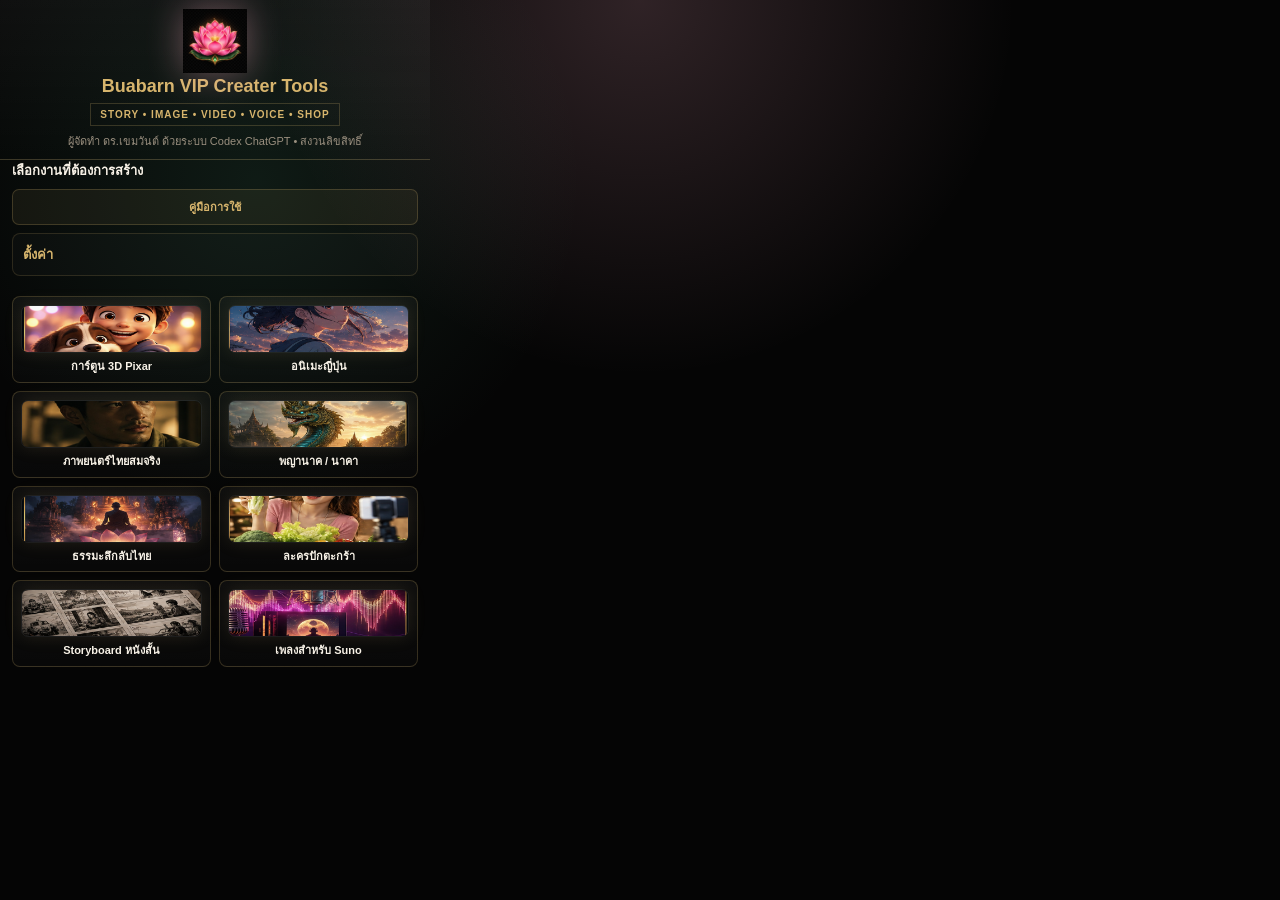
==== index.html @ 0d51dea2 "Add files via upload" ====
<!DOCTYPE html>
<html lang="th">
<head>
    <meta charset="UTF-8">
    <title>Buabarn VIP Creater Tools</title>
    <link rel="stylesheet" href="styles.css">
</head>
<body>
    <header class="brand-hero">
        <img class="brand-logo" src="buabarn-lotus-logo.png" alt="Buabarn lotus logo">
        <div class="brand-word">Buabarn VIP Creater Tools</div>
        <div class="brand-status">STORY • IMAGE • VIDEO • VOICE • SHOP</div>
        <div class="creator-credit">ผู้จัดทำ ดร.เขมวันต์ ด้วยระบบ Codex ChatGPT • สงวนลิขสิทธิ์</div>
    </header>

    <main>
        <section id="home-view">
            <div class="section-title">เลือกงานที่ต้องการสร้าง</div>
            <div class="home-action-row">
                <button id="manual-btn" class="manual-btn" type="button">คู่มือการใช้</button>
                <button id="install-guide-btn" class="manual-btn install utility-hidden" type="button">คู่มือติดตั้ง</button>
                <button id="local-video-btn" class="manual-btn accent utility-hidden" type="button">ทำวิดีโอในเครื่อง</button>
            </div>

            <details class="settings-panel">
                <summary>ตั้งค่า</summary>
                <p class="api-simple-note">ใส่ API เฉพาะเมื่ออยากกดสร้างภาพหรือวิดีโอจริง ถ้าไม่ใส่ ระบบยังสร้าง prompt และ output ให้ได้</p>
                <div class="api-source-board" aria-label="ลิงก์รับ API">
                    <div class="api-source-group">
                        <div class="api-source-title">ลิงก์ API ฟรี/ทดลอง สำหรับภาพนิ่ง</div>
                        <button type="button" class="api-link" data-url="https://huggingface.co/settings/tokens">Hugging Face</button>
                        <button type="button" class="api-link" data-url="https://fal.ai/dashboard/keys">fal.ai</button>
                        <button type="button" class="api-link" data-url="https://replicate.com/account/api-tokens">Replicate</button>
                    </div>
                    <div class="api-source-group">
                        <div class="api-source-title">ลิงก์ API ฟรี/ทดลอง สำหรับวิดีโอ</div>
                        <button type="button" class="api-link" data-url="https://fal.ai/dashboard/keys">fal.ai</button>
                        <button type="button" class="api-link" data-url="https://dev.runwayml.com">Runway</button>
                        <button type="button" class="api-link" data-url="https://replicate.com/account/api-tokens">Replicate</button>
                    </div>
                </div>

                <div class="setting-block hidden-setting">
                    <label class="toggle-row"><input type="checkbox" id="ai-enabled">ใช้ AI เขียนงาน</label>
                    <select id="ai-provider">
                        <option value="openrouter">OpenRouter</option>
                    </select>
                    <input type="password" id="ai-key" placeholder="วาง OpenRouter API Key ที่นี่">
                    <input type="text" id="ai-model" placeholder="ไม่ต้องใส่ก็ได้ ระบบใช้ google/gemini-2.5-flash-lite">
                    <input type="text" id="ai-endpoint" placeholder="ไม่ต้องใส่ ยกเว้นใช้ API ส่วนตัว">
                    <div class="button-row">
                        <button class="btn-save" id="btn-paste-ai" type="button">วาง API</button>
                        <button class="btn-save" id="btn-save-ai" type="button">บันทึก AI เขียนงาน</button>
                    </div>
                    <p id="ai-status" class="ai-status">ยังไม่เชื่อมต่อ AI เขียนงาน</p>
                </div>

                <div class="setting-block">
                    <label class="toggle-row"><input type="checkbox" id="image-enabled">API สำหรับภาพนิ่ง</label>
                    <input type="password" id="image-key" placeholder="วาง API ภาพ">
                    <input type="text" id="image-model" class="technical-field" placeholder="รุ่นภาพ ไม่ต้องใส่ก็ได้">
                    <div class="button-row technical-actions">
                        <button class="btn-save" id="btn-paste-image" type="button">วาง API</button>
                        <button class="btn-save" id="btn-save-image" type="button">บันทึก API ภาพ</button>
                    </div>
                    <p id="image-status" class="ai-status">ยังไม่ได้กรอก API สำหรับสร้างภาพ</p>
                </div>

                <div class="setting-block">
                    <label class="toggle-row"><input type="checkbox" id="video-enabled">API สำหรับวิดีโอ</label>
                    <input type="password" id="video-key" placeholder="วาง API วิดีโอ">
                    <input type="text" id="video-model" class="technical-field" placeholder="รุ่นวิดีโอ ไม่ต้องใส่ก็ได้">
                    <div class="button-row technical-actions">
                        <button class="btn-save" id="btn-paste-video" type="button">วาง API</button>
                        <button class="btn-save" id="btn-save-video" type="button">บันทึก API วิดีโอ</button>
                    </div>
                    <p id="video-status" class="ai-status">ยังไม่ได้กรอก API สำหรับสร้างวิดีโอ</p>
                </div>
            </details>

            <div id="mission-grid" class="mission-grid" aria-label="เลือกโหมดสร้างงาน"></div>
        </section>

        <section id="command-center" class="command-center" hidden>
            <div class="nav-bar">
                <button class="btn-back" id="btn-back" type="button">หน้าแรก</button>
                <span id="mission-title" class="mission-title"></span>
            </div>

            <div class="control-group">
                <label for="main-desc">ไอเดีย / เรื่อง / รายละเอียดงาน</label>
                <textarea id="main-desc" rows="6" placeholder="เช่น หญิงสาวชุดขาวคืนวันเพ็ญนั่งรอพญานาคสีดำตาแดง ริมแม่น้ำ แสงจันทร์ ลึกลับสมจริง"></textarea>
            </div>

            <section id="category-input-panel" class="dynamic-input-panel">
                <div id="category-input-title" class="panel-title">Input เฉพาะหมวด</div>
                <div id="category-fields" class="dynamic-field-grid"></div>
            </section>

            <div class="compact-grid">
                <div class="control-group">
                    <label for="tone-select">โทนงาน</label>
                    <select id="tone-select">
                        <option value="อบอุ่น พรีเมียม และเล่าเรื่องชัด">อบอุ่น พรีเมียม</option>
                        <option value="ไวรัล ดึงสายตาเร็ว และขายได้">ไวรัลขายได้</option>
                        <option value="ภาพยนตร์ ดราม่า ลึกซึ้ง">ภาพยนตร์ดราม่า</option>
                        <option value="ลึกลับ ศักดิ์สิทธิ์ และน่าติดตาม">ลึกลับศักดิ์สิทธิ์</option>
                    </select>
                </div>
            </div>

            <div class="control-group">
                <label for="character-select">ประเภทงาน / ตัวละคร</label>
                <select id="character-select">
                    <option value="ตัวละครใหม่ตามคำสั่งผู้ใช้">ตัวละครใหม่</option>
                    <option value="ป้าพริ้ง นักเล่าเรื่องขายของ อารมณ์ดี พูดจริงใจ">ป้าพริ้ง</option>
                    <option value="สายพานนักรีวิว พูดเร็ว มีจังหวะตลก ปิดการขายคม">สายพานนักรีวิว</option>
                    <option value="นางแบบพรีเมียม ภาพสวย สุภาพ มั่นใจ">นางแบบพรีเมียม</option>
                    <option value="นายแบบพรีเมียม สุขุม ทันสมัย เหมาะกับสินค้าไลฟ์สไตล์">นายแบบพรีเมียม</option>
                </select>
            </div>

            <div class="control-group">
                <label for="dna-input">ส่วนประกอบของภาพ / เครื่องแต่งกาย / แบรนด์</label>
                <input type="text" id="dna-input" placeholder="เช่น ชุดขาว ผมยาว นั่งริมแม่น้ำ สีหน้าเฝ้ารอ เกล็ดพญานาคสีดำตาแดง">
            </div>

            <div class="reference-panel">
                <div class="panel-title">ภาพต้นฉบับอ้างอิง 3 ภาพ</div>
                <div class="reference-grid">
                    <label class="file-tile">ภาพ 1<input type="file" id="ref-image-1" accept="image/*"></label>
                    <label class="file-tile">ภาพ 2<input type="file" id="ref-image-2" accept="image/*"></label>
                    <label class="file-tile">ภาพ 3<input type="file" id="ref-image-3" accept="image/*"></label>
                </div>
                <div id="reference-preview" class="reference-preview"></div>
            </div>

            <div class="compact-grid">
                <div class="control-group">
                    <label for="scene-count">จำนวนฉาก / จำนวน prompt</label>
                    <select id="scene-count">
                        <option value="3">3 ฉาก</option>
                        <option value="5">5 ฉาก</option>
                        <option value="7">7 ฉาก</option>
                        <option value="10">10 ฉาก</option>
                    </select>
                </div>
            </div>

            <div class="production-layout">
                <div class="production-box image-box">
                    <div class="panel-title">พร้อมท์ภาพ</div>
                    <label for="image-plan">แผนสร้างภาพ</label>
                    <select id="image-plan">
                        <option value="scene">สร้างภาพรายฉาก</option>
                        <option value="none">ไม่เลือกภาพ</option>
                    </select>
                </div>
                <div class="production-box video-box">
                    <div class="panel-title">กล่องวิดีโอ</div>
                    <label for="video-plan">แผนสร้างวิดีโอ</label>
                    <select id="video-plan">
                        <option value="none">ไม่เลือกวิดีโอ</option>
                        <option value="scene">สร้างวิดีโอรายฉาก</option>
                    </select>
                </div>
            </div>

            <div id="voice-panel" class="option-panel">
                <div class="panel-title">เสียงประกอบสำหรับวิดีโอเท่านั้น</div>
                <div class="compact-grid">
                    <div class="control-group">
                        <label for="voice-type">เสียงบรรยาย</label>
                        <select id="voice-type">
                            <option value="เสียงผู้หญิงอบอุ่น ชัดเจน เหมาะกับรีวิวสินค้า">ผู้หญิงอบอุ่น</option>
                            <option value="เสียงผู้ชายสุขุม น่าเชื่อถือ เหมาะกับสารคดี">ผู้ชายสารคดี</option>
                            <option value="เสียงผู้หญิงนุ่มนวล สไตล์วิดีโอพรีเมียม">ผู้หญิงนุ่มนวล</option>
                            <option value="เสียงผู้ชายนุ่มลึก สไตล์เล่าเรื่องลึกลับ">ผู้ชายลึกลับ</option>
                        </select>
                    </div>
                    <div class="control-group">
                        <label for="voice-target">การใช้เสียง</label>
                        <select id="voice-target">
                            <option value="voice over narration">Voice Over</option>
                            <option value="documentary narration">สารคดี</option>
                            <option value="character dialogue">เสียงพูดตัวละคร</option>
                            <option value="sales presenter voice">ขายสินค้า</option>
                        </select>
                    </div>
                </div>
                <div class="control-group">
                    <label for="audio-sample">เสียง/วิดีโอตัวอย่าง</label>
                    <input type="file" id="audio-sample" accept="audio/*,video/*">
                </div>
                <div id="audio-preview" class="audio-preview"></div>
            </div>

            <button id="sync-web-btn" class="secondary-btn utility-hidden" type="button">อ่านชื่อ/คำอธิบายจากแท็บเว็บ</button>
            <button class="btn-ignite" id="btn-ignite" type="button">ผลิตชิ้นงาน</button>
        </section>

        <section id="music-center" class="command-center" hidden>
            <div class="nav-bar">
                <button class="btn-back" id="btn-back-music" type="button">หน้าแรก</button>
                <span class="mission-title">เพลงสำหรับ Suno</span>
            </div>
            <div class="production-box music-box">
                <div class="panel-title">กล่องเพลง</div>
                <div class="control-group">
                    <label for="music-idea">ไอเดียเพลง</label>
                    <textarea id="music-idea" rows="5" placeholder="เช่น เพลงธรรมะลึกลับเกี่ยวกับพญานาคและดอกบัวบาน"></textarea>
                </div>
                <section class="dynamic-input-panel">
                    <div class="panel-title">Input เฉพาะเพลง</div>
                    <div id="music-extra-fields" class="dynamic-field-grid"></div>
                </section>
                <div class="compact-grid">
                <div class="control-group">
                    <label for="music-style">แนวเพลง</label>
                    <select id="music-style">
                        <option value="Thai pop cinematic, emotional, warm vocal">Thai Pop Cinematic</option>
                        <option value="ลูกทุ่งร่วมสมัย อบอุ่น จำง่าย เหมาะกับขายสินค้า">ลูกทุ่งร่วมสมัย</option>
                        <option value="lo-fi meditation, soft ambient, calm Buddhist storytelling">Lo-fi Meditation</option>
                        <option value="epic fantasy orchestral, Thai naga mystery mood">Epic Fantasy Naga</option>
                        <option value="upbeat commercial jingle, catchy hook, short chorus">เพลงโฆษณา / Jingle</option>
                    </select>
                </div>
                <div class="control-group">
                    <label for="singer-type">ใครร้อง</label>
                    <select id="singer-type">
                        <option value="Thai female warm vocal">นักร้องหญิงเสียงอบอุ่น</option>
                        <option value="Thai male deep documentary vocal">นักร้องชายเสียงลึก</option>
                        <option value="duet male and female vocal">ร้องคู่ชายหญิง</option>
                        <option value="soft choir backing vocal">ประสานเสียงนุ่ม</option>
                    </select>
                </div>
                </div>
            </div>
            <button class="btn-ignite" id="btn-generate-music" type="button">ผลิตเพลง</button>
        </section>

        <section id="output-vault" class="output-vault" aria-live="polite"></section>
    </main>

    <script src="storage-vault.js"></script>
    <script src="web-scraper.js"></script>
    <script src="ai-bridge.js"></script>
    <script src="production-specs.js"></script>
    <script src="production-input-specs.js"></script>
    <script src="engine-logic.js"></script>
    <script src="main-controller.js"></script>
</body>
</html>
---- styles.css ----
﻿:root {
    --bg: #050505;
    --panel: #0c0b0a;
    --panel-soft: #12100d;
    --gold: #d7b56d;
    --rose: #f2a9bd;
    --lotus: #f6d6e2;
    --leaf: #57b78a;
    --text: #f8f2e7;
    --muted: #9a8f7f;
    --line: rgba(215, 181, 109, 0.22);
    --glow: rgba(215, 181, 109, 0.34);
}

* {
    box-sizing: border-box;
}

body {
    width: 430px;
    min-height: 100vh;
    margin: 0;
    overflow-x: hidden;
    background:
        radial-gradient(circle at 50% 0%, rgba(242, 169, 189, 0.18), transparent 34%),
        radial-gradient(circle at 20% 20%, rgba(87, 183, 138, 0.12), transparent 26%),
        var(--bg);
    color: var(--text);
    font-family: "Segoe UI", Tahoma, sans-serif;
}

button,
input,
select,
textarea {
    font: inherit;
}

button {
    color: inherit;
}

::-webkit-scrollbar {
    width: 5px;
}

::-webkit-scrollbar-thumb {
    background: var(--gold);
}

.brand-hero {
    position: relative;
    padding: 9px 16px 9px;
    text-align: center;
    border-bottom: 1px solid var(--line);
    background: linear-gradient(180deg, rgba(255, 255, 255, 0.04), rgba(255, 255, 255, 0));
}

.brand-logo {
    display: block;
    width: 64px;
    height: 64px;
    margin: 0 auto 4px;
    object-fit: contain;
    filter: drop-shadow(0 0 18px rgba(242, 169, 189, 0.42));
}

.lotus-mark {
    position: relative;
    width: 92px;
    height: 78px;
    margin: 0 auto 12px;
    filter: drop-shadow(0 0 18px rgba(242, 169, 189, 0.45));
}

.petal,
.lotus-base {
    position: absolute;
    left: 50%;
    bottom: 8px;
    display: block;
    transform-origin: 50% 100%;
}

.petal {
    width: 34px;
    height: 48px;
    border: 1px solid rgba(255, 255, 255, 0.48);
    border-radius: 60% 60% 54% 54%;
    background: linear-gradient(160deg, #fff5f8 0%, var(--rose) 45%, #b84d7a 100%);
}

.petal-center {
    transform: translateX(-50%);
    z-index: 3;
}

.petal-left {
    transform: translateX(-74%) rotate(-36deg);
    z-index: 2;
}

.petal-right {
    transform: translateX(-26%) rotate(36deg);
    z-index: 2;
}

.lotus-base {
    width: 70px;
    height: 22px;
    transform: translateX(-50%);
    border-radius: 50% 50% 12px 12px;
    background: linear-gradient(90deg, #1f6c50, var(--leaf), #1f6c50);
    box-shadow: 0 0 22px rgba(87, 183, 138, 0.5);
}

.brand-word {
    color: var(--gold);
    font-size: 18px;
    font-weight: 800;
    letter-spacing: 0;
    line-height: 1;
}

.brand-meaning {
    max-width: 310px;
    margin: 10px auto 0;
    color: var(--muted);
    font-size: 11px;
    line-height: 1.6;
}

.brand-status {
    display: inline-flex;
    margin-top: 8px;
    padding: 5px 9px;
    border: 1px solid var(--line);
    color: var(--gold);
    font-size: 10px;
    font-weight: 700;
    letter-spacing: 1px;
}

.creator-credit {
    max-width: 360px;
    margin: 8px auto 0;
    color: var(--muted);
    font-size: 11px;
    line-height: 1.45;
}

.mission-grid {
    display: grid;
    grid-template-columns: 1fr 1fr;
    gap: 8px;
    padding: 10px 12px;
}

.mission-item {
    min-height: 74px;
    padding: 8px;
    border: 1px solid var(--line);
    border-radius: 8px;
    background: linear-gradient(180deg, rgba(255,255,255,0.04), rgba(255,255,255,0.015));
    cursor: pointer;
    transition: transform 0.22s ease, border-color 0.22s ease, box-shadow 0.22s ease;
}

.mission-item:hover {
    transform: translateY(-2px);
    border-color: var(--gold);
    box-shadow: 0 0 22px var(--glow);
}

.mission-thumb {
    display: block;
    width: 100%;
    height: 48px;
    margin: 0 auto 6px;
    border-radius: 7px;
    border: 1px solid rgba(255, 255, 255, 0.08);
    object-fit: cover;
    box-shadow: inset 0 0 24px rgba(255, 255, 255, 0.08), 0 0 18px rgba(215, 181, 109, 0.12);
}

.mission-item p {
    margin: 0;
    color: var(--text);
    font-size: 11px;
    font-weight: 700;
    line-height: 1.35;
}

.section-title {
    padding: 0 12px 8px;
    color: var(--text);
    font-size: 13px;
    font-weight: 800;
}

.home-action-row {
    display: grid;
    grid-template-columns: 1fr;
    gap: 7px;
    padding: 0 12px 8px;
}

.manual-btn {
    display: block;
    width: 100%;
    min-height: 36px;
    margin: 0;
    border: 1px solid var(--line);
    border-radius: 7px;
    background: rgba(215, 181, 109, 0.07);
    color: var(--gold);
    cursor: pointer;
    font-size: 11px;
    font-weight: 800;
}

.manual-btn.accent {
    border-color: rgba(87, 183, 138, 0.36);
    background: rgba(87, 183, 138, 0.09);
    color: #8ce2b7;
}

.manual-btn.install {
    border-color: rgba(242, 169, 189, 0.38);
    background: rgba(242, 169, 189, 0.08);
    color: var(--lotus);
}

.settings-panel {
    margin: 0 12px 10px;
    border: 1px solid rgba(215, 181, 109, 0.16);
    border-radius: 8px;
    background: rgba(255, 255, 255, 0.02);
}

.settings-panel summary {
    list-style: none;
    padding: 10px;
    color: var(--gold);
    cursor: pointer;
    font-size: 13px;
    font-weight: 800;
}

.settings-panel summary::-webkit-details-marker {
    display: none;
}

.setting-block {
    padding: 0 10px 10px;
}

.hidden-setting {
    display: none;
}

.api-simple-note {
    margin: 0 10px 10px;
    color: var(--muted);
    font-size: 11px;
    line-height: 1.55;
}

.api-source-board {
    display: grid;
    grid-template-columns: 1fr 1fr;
    gap: 8px;
    padding: 0 10px 12px;
}

.api-source-group {
    padding: 9px;
    border: 1px solid rgba(215, 181, 109, 0.16);
    border-radius: 8px;
    background: rgba(255, 255, 255, 0.025);
}

.api-source-title {
    margin-bottom: 7px;
    color: var(--lotus);
    font-size: 11px;
    font-weight: 900;
}

.command-center {
    padding: 10px 12px;
    animation: fadeIn 0.24s ease;
}

.command-center[hidden] {
    display: none;
}

.nav-bar {
    display: flex;
    align-items: center;
    justify-content: space-between;
    gap: 12px;
    margin-bottom: 16px;
    padding-bottom: 12px;
    border-bottom: 1px solid rgba(255,255,255,0.08);
}

.btn-back,
.btn-save,
#sync-web-btn {
    min-height: 34px;
    border: 1px solid var(--line);
    border-radius: 6px;
    background: #0a0908;
    color: var(--gold);
    cursor: pointer;
    font-size: 11px;
    font-weight: 700;
}

.btn-back {
    padding: 0 10px;
}

.mission-title {
    color: var(--gold);
    font-size: 13px;
    font-weight: 800;
    text-align: right;
}

.control-group,
.ai-panel,
.production-panel {
    margin-bottom: 10px;
}

label,
.panel-title {
    display: block;
    margin-bottom: 7px;
    color: var(--gold);
    font-size: 11px;
    font-weight: 800;
}

textarea,
input[type="text"],
input[type="password"],
select {
    width: 100%;
    min-height: 42px;
    margin-bottom: 10px;
    padding: 11px 12px;
    border: 1px solid rgba(255,255,255,0.1);
    border-radius: 7px;
    background: #080706;
    color: var(--text);
    font-size: 13px;
    outline: none;
}

textarea {
    resize: vertical;
    line-height: 1.55;
}

textarea:focus,
input:focus,
select:focus {
    border-color: var(--gold);
    box-shadow: 0 0 0 3px rgba(215, 181, 109, 0.12);
}

.input-row {
    display: grid;
    grid-template-columns: 1fr 92px;
    gap: 10px;
}

.compact-grid {
    display: grid;
    grid-template-columns: 1fr 1fr;
    gap: 8px;
}

.workflow-guide,
.panel-hint {
    margin: 0 0 10px;
    color: var(--muted);
    font-size: 11px;
    line-height: 1.55;
}

.workflow-guide {
    padding: 9px 10px;
    border: 1px solid rgba(215, 181, 109, 0.14);
    border-radius: 7px;
    background: rgba(215, 181, 109, 0.05);
    color: #d7c7a7;
}

.option-panel[hidden] {
    display: none;
}

.option-panel {
    margin-bottom: 10px;
    padding: 10px;
    border: 1px solid var(--line);
    border-radius: 8px;
    background: var(--panel);
}

.dynamic-input-panel {
    margin-bottom: 10px;
    padding: 10px;
    border: 1px solid rgba(87, 183, 138, 0.22);
    border-radius: 8px;
    background: rgba(87, 183, 138, 0.04);
}

.dynamic-field-grid {
    display: grid;
    grid-template-columns: 1fr 1fr;
    gap: 8px;
}

.dynamic-field-grid .control-group {
    margin-bottom: 0;
}

.dynamic-field-grid input,
.dynamic-field-grid textarea,
.dynamic-field-grid select {
    margin-bottom: 0;
}

.dynamic-field-grid .wide-field {
    grid-column: 1 / -1;
}

.production-layout {
    display: grid;
    grid-template-columns: 1fr 1fr;
    gap: 8px;
    margin-bottom: 10px;
}

.production-box {
    padding: 10px;
    border: 1px solid var(--line);
    border-radius: 8px;
    background: rgba(255, 255, 255, 0.025);
}

.image-box {
    border-left: 3px solid var(--leaf);
}

.video-box {
    border-left: 3px solid var(--gold);
}

.music-box {
    border-left: 3px solid var(--rose);
    margin-bottom: 12px;
}

.production-box select,
.production-box textarea {
    margin-bottom: 0;
}

.ai-panel,
.production-panel {
    padding: 10px;
    border: 1px solid var(--line);
    border-radius: 8px;
    background: var(--panel);
}

.button-row {
    display: grid;
    grid-template-columns: 1fr 1fr;
    gap: 8px;
}

.api-source-list {
    display: grid;
    grid-template-columns: 1fr 1fr;
    gap: 6px;
    margin-top: 8px;
}

.api-link,
.download-link {
    display: block;
    min-height: 30px;
    padding: 7px 9px;
    border: 1px solid rgba(215, 181, 109, 0.18);
    border-radius: 6px;
    background: rgba(255, 255, 255, 0.03);
    color: var(--gold);
    text-align: center;
    text-decoration: none;
    cursor: pointer;
    font-size: 11px;
    font-weight: 700;
}

.toggle-row {
    display: flex;
    align-items: center;
    gap: 8px;
    color: var(--text);
    font-size: 11px;
    font-weight: 600;
}

.toggle-row input {
    width: 16px;
    height: 16px;
    accent-color: var(--gold);
}

.settings-panel .toggle-row input,
.technical-field,
.technical-actions,
.utility-hidden {
    display: none !important;
}

.ai-status {
    margin: 2px 0 0;
    color: var(--muted);
    font-size: 11px;
    line-height: 1.45;
}

.ai-status.ready {
    color: #8ce2b7;
}

.btn-save {
    width: 100%;
    margin-bottom: 8px;
}

.btn-ignite {
    width: 100%;
    min-height: 48px;
    border: 1px solid var(--gold);
    border-radius: 8px;
    background: linear-gradient(135deg, #1b1205, #0a0805);
    color: var(--gold);
    cursor: pointer;
    font-size: 14px;
    font-weight: 900;
    letter-spacing: 1px;
    transition: box-shadow 0.22s ease, transform 0.22s ease;
}

.btn-ignite:hover {
    transform: translateY(-1px);
    box-shadow: 0 0 28px var(--glow);
}

.btn-ignite:disabled {
    cursor: wait;
    opacity: 0.7;
}

.output-vault {
    padding-bottom: 18px;
}

.archive-card {
    position: relative;
    margin: 12px;
    padding: 13px;
    border: 1px solid rgba(255,255,255,0.08);
    border-left: 3px solid var(--gold);
    border-radius: 8px;
    background: var(--panel-soft);
    animation: slideUp 0.28s ease;
}

.archive-card.final {
    border-left-color: #8ce2b7;
}

.archive-card.music {
    border-left-color: var(--rose);
}

.archive-card.error {
    border-left-color: #ff8a8a;
}

.copy-badge {
    position: absolute;
    top: 10px;
    right: 10px;
    border: 1px solid rgba(255,255,255,0.12);
    border-radius: 5px;
    background: transparent;
    color: var(--gold);
    padding: 4px 7px;
    cursor: pointer;
    font-size: 9px;
    font-weight: 800;
}

.result-kicker {
    margin: 0 78px 12px 0;
    color: var(--gold);
    font-size: 10px;
    font-weight: 800;
}

.result-content {
    color: var(--text);
    font-size: 13px;
    line-height: 1.6;
}

.result-content p {
    color: var(--muted);
}

.result-block {
    margin-top: 12px;
}

.result-block span {
    display: block;
    margin-bottom: 6px;
    color: var(--gold);
    font-size: 10px;
    font-weight: 800;
}

.editor-label {
    margin-top: 14px;
}

.editable-output {
    min-height: 220px;
    margin-bottom: 0;
    background: #050403;
    color: #fff6e8;
    border-color: rgba(215, 181, 109, 0.28);
    font-size: 13px;
    line-height: 1.65;
}

.sample-preview {
    display: grid;
    grid-template-columns: 1fr 1fr;
    gap: 8px;
    padding: 0 12px 12px;
}

.preview-card {
    min-height: 118px;
    padding: 10px;
    border: 1px solid rgba(215, 181, 109, 0.16);
    border-radius: 8px;
    background: rgba(255, 255, 255, 0.025);
}

.preview-title {
    margin-bottom: 7px;
    color: var(--gold);
    font-size: 11px;
    font-weight: 800;
}

.preview-card p {
    margin: 7px 0 0;
    color: var(--muted);
    font-size: 11px;
    line-height: 1.45;
}

.sample-product {
    width: 100%;
    height: 72px;
    border-radius: 7px;
    background:
        radial-gradient(circle at 30% 42%, #d9fff0 0 7%, transparent 8%),
        radial-gradient(circle at 48% 38%, #b8f59a 0 12%, transparent 13%),
        radial-gradient(circle at 66% 46%, #5fce72 0 14%, transparent 15%),
        linear-gradient(135deg, #123423, #0a130e 70%);
    box-shadow: inset 0 0 22px rgba(87, 183, 138, 0.24), 0 0 16px rgba(87, 183, 138, 0.18);
}

.image-preview {
    margin-top: 12px;
}

.image-preview p {
    color: var(--muted);
    font-size: 11px;
}

.image-preview img {
    display: block;
    width: 100%;
    max-height: 260px;
    object-fit: contain;
    border: 1px solid rgba(255, 255, 255, 0.08);
    border-radius: 8px;
    background: #050403;
}

.video-preview {
    margin-top: 12px;
}

.video-preview video,
.audio-preview video,
.audio-preview audio {
    display: block;
    width: 100%;
    max-height: 240px;
    border-radius: 8px;
    background: #050403;
}

.reference-panel {
    margin-bottom: 10px;
    padding: 10px;
    border: 1px solid var(--line);
    border-radius: 8px;
    background: var(--panel);
}

.reference-grid {
    display: grid;
    grid-template-columns: repeat(3, 1fr);
    gap: 7px;
}

.file-tile {
    display: grid;
    place-items: center;
    min-height: 40px;
    border: 1px dashed rgba(215, 181, 109, 0.28);
    border-radius: 7px;
    color: var(--muted);
    cursor: pointer;
    font-size: 11px;
}

.file-tile input {
    display: none;
}

.reference-preview {
    display: grid;
    grid-template-columns: repeat(3, 1fr);
    gap: 7px;
    margin-top: 8px;
}

.reference-item img {
    width: 100%;
    height: 48px;
    object-fit: cover;
    border-radius: 7px;
}

.reference-item span,
.audio-preview p {
    display: block;
    color: var(--muted);
    font-size: 10px;
    overflow: hidden;
    text-overflow: ellipsis;
    white-space: nowrap;
}

.media-actions {
    display: grid;
    grid-template-columns: repeat(3, 1fr);
    gap: 7px;
    margin-top: 10px;
}

.media-actions button {
    min-height: 34px;
    border: 1px solid rgba(215, 181, 109, 0.18);
    border-radius: 7px;
    background: rgba(255, 255, 255, 0.03);
    color: var(--gold);
    cursor: pointer;
    font-size: 11px;
    font-weight: 800;
}

.editable-output:focus {
    border-color: var(--gold);
    box-shadow: 0 0 0 3px rgba(215, 181, 109, 0.16), 0 0 22px rgba(215, 181, 109, 0.1);
}

pre {
    max-height: 420px;
    margin: 0;
    padding: 10px 12px;
    overflow: auto;
    white-space: pre-wrap;
    word-break: break-word;
    border: 1px solid rgba(255,255,255,0.08);
    border-radius: 7px;
    background: #070606;
    color: #f4ead8;
    font-family: Consolas, "Segoe UI", sans-serif;
    font-size: 11px;
    line-height: 1.55;
}

@keyframes fadeIn {
    from { opacity: 0; transform: translateY(8px); }
    to { opacity: 1; transform: translateY(0); }
}

@keyframes slideUp {
    from { opacity: 0; transform: translateY(16px); }
    to { opacity: 1; transform: translateY(0); }
}
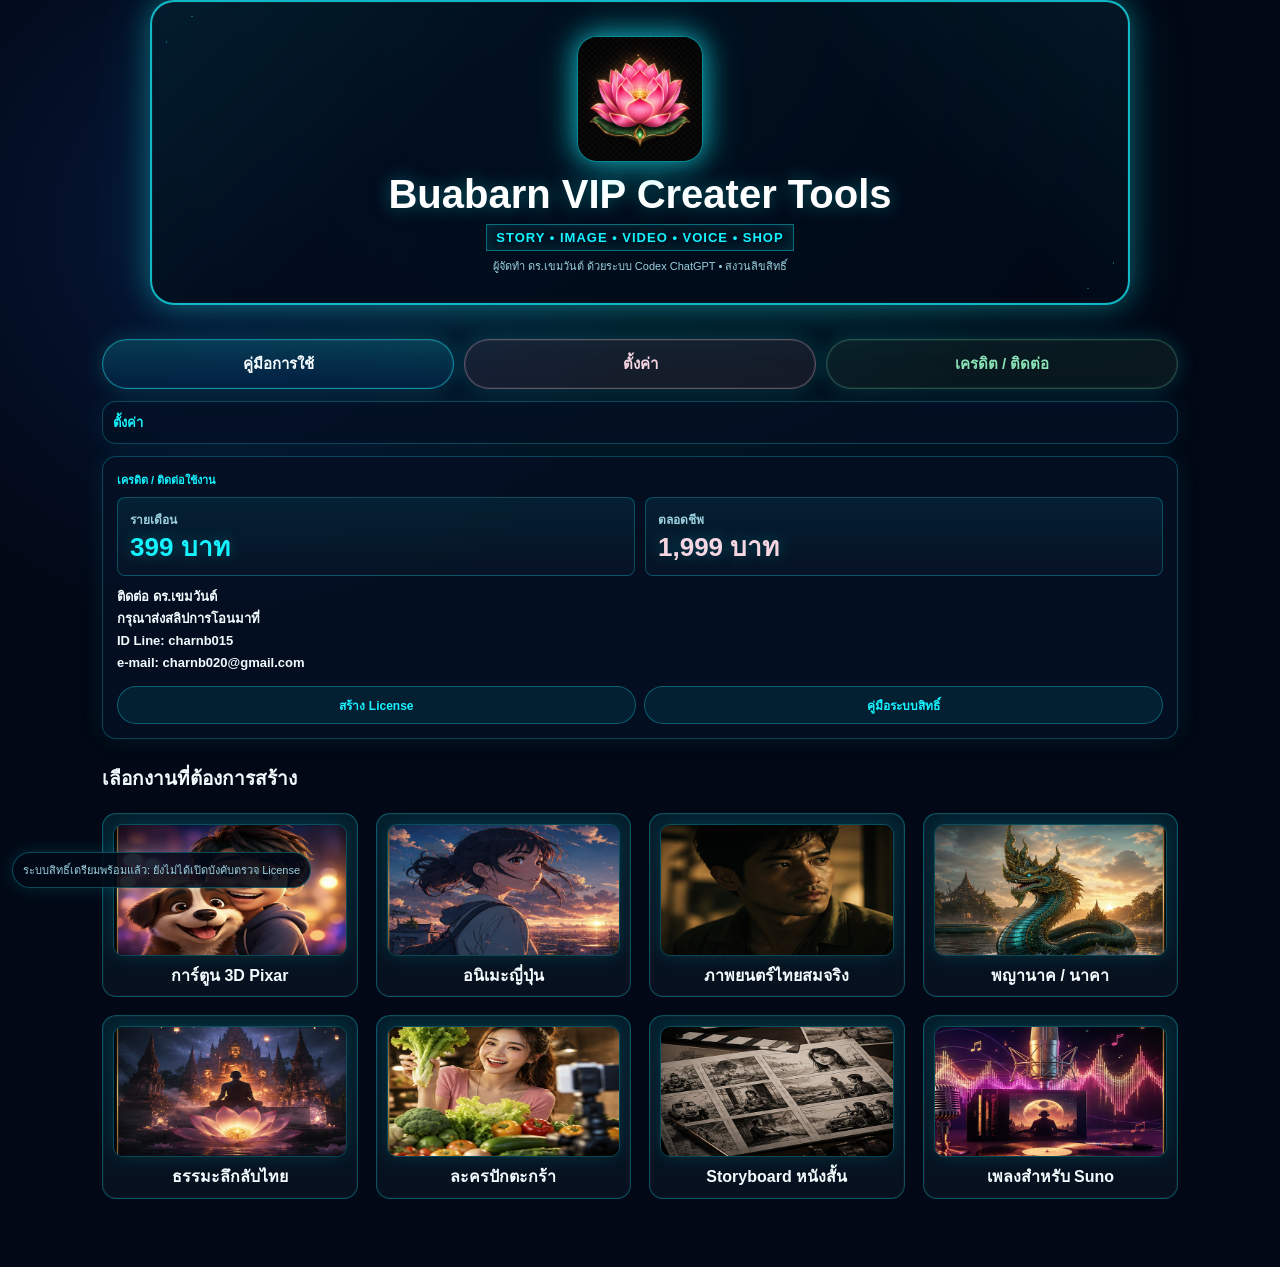
==== commit 0aa1512b: "Add files via upload" ====
--- a/index.html
+++ b/index.html
@@ -2,6 +2,7 @@
 <html lang="th">
 <head>
     <meta charset="UTF-8">
+    <meta name="viewport" content="width=device-width, initial-scale=1.0">
     <title>Buabarn VIP Creater Tools</title>
     <link rel="stylesheet" href="styles.css">
 </head>
@@ -15,17 +16,22 @@
 
     <main>
         <section id="home-view">
-            <div class="section-title">เลือกงานที่ต้องการสร้าง</div>
             <div class="home-action-row">
                 <button id="manual-btn" class="manual-btn" type="button">คู่มือการใช้</button>
-                <button id="install-guide-btn" class="manual-btn install utility-hidden" type="button">คู่มือติดตั้ง</button>
-                <button id="local-video-btn" class="manual-btn accent utility-hidden" type="button">ทำวิดีโอในเครื่อง</button>
-            </div>
-
-            <details class="settings-panel">
+                <a class="manual-btn install" href="#settings-panel">ตั้งค่า</a>
+                <a class="manual-btn accent" href="#credit-panel">เครดิต / ติดต่อ</a>
+            </div>
+
+            <details id="settings-panel" class="settings-panel">
                 <summary>ตั้งค่า</summary>
                 <p class="api-simple-note">ใส่ API เฉพาะเมื่ออยากกดสร้างภาพหรือวิดีโอจริง ถ้าไม่ใส่ ระบบยังสร้าง prompt และ output ให้ได้</p>
                 <div class="api-source-board" aria-label="ลิงก์รับ API">
+                    <div class="api-source-group">
+                        <div class="api-source-title">ลิงก์ API ฟรี/ทดลอง สำหรับ AI เขียนงาน</div>
+                        <button type="button" class="api-link" data-url="https://openrouter.ai/keys">OpenRouter</button>
+                        <button type="button" class="api-link" data-url="https://console.groq.com/keys">Groq</button>
+                        <button type="button" class="api-link" data-url="https://aistudio.google.com/app/apikey">Google AI Studio</button>
+                    </div>
                     <div class="api-source-group">
                         <div class="api-source-title">ลิงก์ API ฟรี/ทดลอง สำหรับภาพนิ่ง</div>
                         <button type="button" class="api-link" data-url="https://huggingface.co/settings/tokens">Hugging Face</button>
@@ -40,19 +46,21 @@
                     </div>
                 </div>
 
-                <div class="setting-block hidden-setting">
-                    <label class="toggle-row"><input type="checkbox" id="ai-enabled">ใช้ AI เขียนงาน</label>
+                <div class="setting-block">
+                    <label class="toggle-row"><input type="checkbox" id="ai-enabled">API สำหรับ AI เขียนงาน</label>
                     <select id="ai-provider">
                         <option value="openrouter">OpenRouter</option>
-                    </select>
-                    <input type="password" id="ai-key" placeholder="วาง OpenRouter API Key ที่นี่">
-                    <input type="text" id="ai-model" placeholder="ไม่ต้องใส่ก็ได้ ระบบใช้ google/gemini-2.5-flash-lite">
-                    <input type="text" id="ai-endpoint" placeholder="ไม่ต้องใส่ ยกเว้นใช้ API ส่วนตัว">
-                    <div class="button-row">
+                        <option value="groq">Groq</option>
+                        <option value="gemini">Google Gemini</option>
+                    </select>
+                    <input type="password" id="ai-key" placeholder="วาง API สำหรับ AI เขียนงาน">
+                    <input type="text" id="ai-model" class="technical-field" placeholder="รุ่น AI ไม่ต้องใส่ก็ได้ ระบบจะสลับรุ่นให้อัตโนมัติ">
+                    <input type="text" id="ai-endpoint" class="technical-field" placeholder="ไม่ต้องใส่ ยกเว้นใช้ API ส่วนตัว">
+                    <div class="button-row technical-actions">
                         <button class="btn-save" id="btn-paste-ai" type="button">วาง API</button>
                         <button class="btn-save" id="btn-save-ai" type="button">บันทึก AI เขียนงาน</button>
                     </div>
-                    <p id="ai-status" class="ai-status">ยังไม่เชื่อมต่อ AI เขียนงาน</p>
+                    <p id="ai-status" class="ai-status">ยังไม่ได้กรอก API สำหรับ AI เขียนงาน ระบบจะใช้ template สำรอง</p>
                 </div>
 
                 <div class="setting-block">
@@ -78,6 +86,26 @@
                 </div>
             </details>
 
+            <section id="credit-panel" class="credit-panel">
+                <div class="panel-title">เครดิต / ติดต่อใช้งาน</div>
+                <div class="credit-grid">
+                    <div class="price-card">
+                        <span>รายเดือน</span>
+                        <strong>399 บาท</strong>
+                    </div>
+                    <div class="price-card lifetime">
+                        <span>ตลอดชีพ</span>
+                        <strong>1,999 บาท</strong>
+                    </div>
+                </div>
+                <p>ติดต่อ ดร.เขมวันต์<br>กรุณาส่งสลิปการโอนมาที่<br>ID Line: charnb015<br>e-mail: charnb020@gmail.com</p>
+                <div class="credit-actions">
+                    <a href="license-admin.html" target="_blank" rel="noopener">สร้าง License</a>
+                    <a href="LICENSE_SYSTEM_SETUP.txt" target="_blank" rel="noopener">คู่มือระบบสิทธิ์</a>
+                </div>
+            </section>
+
+            <div class="section-title">เลือกงานที่ต้องการสร้าง</div>
             <div id="mission-grid" class="mission-grid" aria-label="เลือกโหมดสร้างงาน"></div>
         </section>
 
@@ -248,6 +276,8 @@
     <script src="production-specs.js"></script>
     <script src="production-input-specs.js"></script>
     <script src="engine-logic.js"></script>
+    <script src="license-config.js"></script>
+    <script src="license-gate.js"></script>
     <script src="main-controller.js"></script>
 </body>
 </html>
--- a/styles.css
+++ b/styles.css
@@ -17,7 +17,7 @@
 }
 
 body {
-    width: 430px;
+    width: 100%;
     min-height: 100vh;
     margin: 0;
     overflow-x: hidden;
@@ -29,6 +29,11 @@
     font-family: "Segoe UI", Tahoma, sans-serif;
 }
 
+main {
+    width: min(100%, 1120px);
+    margin: 0 auto;
+}
+
 button,
 input,
 select,
@@ -50,7 +55,7 @@
 
 .brand-hero {
     position: relative;
-    padding: 9px 16px 9px;
+    padding: 18px 16px 16px;
     text-align: center;
     border-bottom: 1px solid var(--line);
     background: linear-gradient(180deg, rgba(255, 255, 255, 0.04), rgba(255, 255, 255, 0));
@@ -58,9 +63,9 @@
 
 .brand-logo {
     display: block;
-    width: 64px;
-    height: 64px;
-    margin: 0 auto 4px;
+    width: clamp(72px, 12vw, 126px);
+    height: clamp(72px, 12vw, 126px);
+    margin: 0 auto 8px;
     object-fit: contain;
     filter: drop-shadow(0 0 18px rgba(242, 169, 189, 0.42));
 }
@@ -116,10 +121,10 @@
 
 .brand-word {
     color: var(--gold);
-    font-size: 18px;
+    font-size: clamp(22px, 5vw, 38px);
     font-weight: 800;
     letter-spacing: 0;
-    line-height: 1;
+    line-height: 1.1;
 }
 
 .brand-meaning {
@@ -136,13 +141,13 @@
     padding: 5px 9px;
     border: 1px solid var(--line);
     color: var(--gold);
-    font-size: 10px;
+    font-size: clamp(10px, 2.4vw, 13px);
     font-weight: 700;
     letter-spacing: 1px;
 }
 
 .creator-credit {
-    max-width: 360px;
+    max-width: 720px;
     margin: 8px auto 0;
     color: var(--muted);
     font-size: 11px;
@@ -151,14 +156,14 @@
 
 .mission-grid {
     display: grid;
-    grid-template-columns: 1fr 1fr;
-    gap: 8px;
-    padding: 10px 12px;
+    grid-template-columns: repeat(auto-fit, minmax(148px, 1fr));
+    gap: clamp(10px, 2.2vw, 18px);
+    padding: 12px clamp(12px, 3vw, 24px) 28px;
 }
 
 .mission-item {
-    min-height: 74px;
-    padding: 8px;
+    min-height: 142px;
+    padding: 10px;
     border: 1px solid var(--line);
     border-radius: 8px;
     background: linear-gradient(180deg, rgba(255,255,255,0.04), rgba(255,255,255,0.015));
@@ -175,8 +180,9 @@
 .mission-thumb {
     display: block;
     width: 100%;
-    height: 48px;
-    margin: 0 auto 6px;
+    aspect-ratio: 16 / 9;
+    height: auto;
+    margin: 0 auto 9px;
     border-radius: 7px;
     border: 1px solid rgba(255, 255, 255, 0.08);
     object-fit: cover;
@@ -186,36 +192,36 @@
 .mission-item p {
     margin: 0;
     color: var(--text);
-    font-size: 11px;
+    font-size: clamp(13px, 3.4vw, 16px);
     font-weight: 700;
     line-height: 1.35;
 }
 
 .section-title {
-    padding: 0 12px 8px;
+    padding: 12px clamp(12px, 3vw, 24px) 8px;
     color: var(--text);
-    font-size: 13px;
+    font-size: clamp(15px, 3.8vw, 19px);
     font-weight: 800;
 }
 
 .home-action-row {
     display: grid;
-    grid-template-columns: 1fr;
-    gap: 7px;
-    padding: 0 12px 8px;
+    grid-template-columns: repeat(3, minmax(0, 1fr));
+    gap: 10px;
+    padding: 12px clamp(12px, 3vw, 24px);
 }
 
 .manual-btn {
     display: block;
     width: 100%;
-    min-height: 36px;
+    min-height: 46px;
     margin: 0;
     border: 1px solid var(--line);
     border-radius: 7px;
     background: rgba(215, 181, 109, 0.07);
     color: var(--gold);
     cursor: pointer;
-    font-size: 11px;
+    font-size: clamp(13px, 3vw, 15px);
     font-weight: 800;
 }
 
@@ -232,7 +238,7 @@
 }
 
 .settings-panel {
-    margin: 0 12px 10px;
+    margin: 0 clamp(12px, 3vw, 24px) 12px;
     border: 1px solid rgba(215, 181, 109, 0.16);
     border-radius: 8px;
     background: rgba(255, 255, 255, 0.02);
@@ -251,6 +257,56 @@
     display: none;
 }
 
+.credit-panel {
+    margin: 0 clamp(12px, 3vw, 24px) 12px;
+    padding: 14px;
+    border: 1px solid rgba(215, 181, 109, 0.18);
+    border-radius: 10px;
+    background: linear-gradient(135deg, rgba(215, 181, 109, 0.07), rgba(242, 169, 189, 0.045));
+}
+
+.credit-grid {
+    display: grid;
+    grid-template-columns: repeat(2, minmax(0, 1fr));
+    gap: 10px;
+    margin: 8px 0 10px;
+}
+
+.price-card {
+    min-height: 72px;
+    padding: 12px;
+    border: 1px solid rgba(215, 181, 109, 0.18);
+    border-radius: 8px;
+    background: rgba(255, 255, 255, 0.035);
+}
+
+.price-card span {
+    display: block;
+    color: var(--muted);
+    font-size: 12px;
+    font-weight: 700;
+}
+
+.price-card strong {
+    display: block;
+    margin-top: 4px;
+    color: var(--gold);
+    font-size: clamp(18px, 5vw, 26px);
+    line-height: 1.15;
+}
+
+.price-card.lifetime strong {
+    color: var(--lotus);
+}
+
+.credit-panel p {
+    margin: 0;
+    color: var(--text);
+    font-size: 13px;
+    font-weight: 700;
+    line-height: 1.7;
+}
+
 .setting-block {
     padding: 0 10px 10px;
 }
@@ -268,7 +324,7 @@
 
 .api-source-board {
     display: grid;
-    grid-template-columns: 1fr 1fr;
+    grid-template-columns: repeat(auto-fit, minmax(190px, 1fr));
     gap: 8px;
     padding: 0 10px 12px;
 }
@@ -288,7 +344,7 @@
 }
 
 .command-center {
-    padding: 10px 12px;
+    padding: 12px clamp(12px, 3vw, 24px) 28px;
     animation: fadeIn 0.24s ease;
 }
 
@@ -381,7 +437,7 @@
 
 .compact-grid {
     display: grid;
-    grid-template-columns: 1fr 1fr;
+    grid-template-columns: repeat(auto-fit, minmax(180px, 1fr));
     gap: 8px;
 }
 
@@ -423,7 +479,7 @@
 
 .dynamic-field-grid {
     display: grid;
-    grid-template-columns: 1fr 1fr;
+    grid-template-columns: repeat(auto-fit, minmax(180px, 1fr));
     gap: 8px;
 }
 
@@ -443,7 +499,7 @@
 
 .production-layout {
     display: grid;
-    grid-template-columns: 1fr 1fr;
+    grid-template-columns: repeat(auto-fit, minmax(190px, 1fr));
     gap: 8px;
     margin-bottom: 10px;
 }
@@ -578,7 +634,7 @@
 
 .archive-card {
     position: relative;
-    margin: 12px;
+    margin: 12px clamp(12px, 3vw, 24px);
     padding: 13px;
     border: 1px solid rgba(255,255,255,0.08);
     border-left: 3px solid var(--gold);
@@ -822,6 +878,193 @@
     line-height: 1.55;
 }
 
+@media (min-width: 760px) {
+    .mission-grid {
+        grid-template-columns: repeat(4, minmax(0, 1fr));
+    }
+
+    .mission-item {
+        min-height: 176px;
+    }
+}
+
+@media (max-width: 520px) {
+    .home-action-row {
+        grid-template-columns: 1fr;
+    }
+
+    .mission-grid {
+        grid-template-columns: repeat(2, minmax(0, 1fr));
+        gap: 10px;
+    }
+
+    .mission-item {
+        min-height: 128px;
+    }
+
+    .credit-grid,
+    .api-source-board,
+    .production-layout,
+    .compact-grid,
+    .dynamic-field-grid {
+        grid-template-columns: 1fr;
+    }
+}
+
+.license-mini-notice {
+    position: fixed;
+    left: 12px;
+    bottom: 12px;
+    z-index: 1000;
+    max-width: min(360px, calc(100vw - 24px));
+    padding: 8px 10px;
+    border: 1px solid rgba(22, 243, 255, 0.28);
+    border-radius: 999px;
+    background: rgba(2, 10, 25, 0.88);
+    color: var(--muted);
+    font-size: 11px;
+    box-shadow: 0 0 18px rgba(22, 243, 255, 0.14);
+}
+
+.license-mini-notice.active {
+    color: var(--cyan);
+}
+
+.license-locked main,
+.license-locked header {
+    filter: blur(6px);
+    pointer-events: none;
+    user-select: none;
+}
+
+.license-overlay {
+    position: fixed;
+    inset: 0;
+    z-index: 9999;
+    display: grid;
+    place-items: center;
+    padding: 16px;
+    background: rgba(1, 6, 16, 0.72);
+    backdrop-filter: blur(8px);
+}
+
+.license-card {
+    width: min(100%, 520px);
+    padding: 24px;
+    border: 2px solid rgba(22, 243, 255, 0.72);
+    border-radius: 24px;
+    background:
+        linear-gradient(135deg, rgba(22, 243, 255, 0.11), transparent 34%),
+        rgba(2, 10, 25, 0.96);
+    box-shadow: 0 0 34px rgba(22, 243, 255, 0.34), 0 0 90px rgba(22, 243, 255, 0.12);
+    text-align: center;
+}
+
+.license-icon {
+    width: 76px;
+    height: 76px;
+    margin: 0 auto 14px;
+    display: grid;
+    place-items: center;
+    border: 1px solid rgba(22, 243, 255, 0.58);
+    border-radius: 20px;
+    background: linear-gradient(135deg, rgba(37, 247, 204, 0.34), rgba(22, 87, 255, 0.28));
+    color: #ffffff;
+    font-weight: 900;
+    box-shadow: 0 0 26px rgba(22, 243, 255, 0.4);
+}
+
+.license-card h1 {
+    margin: 0 0 8px;
+    color: #ffffff;
+    font-size: clamp(24px, 6vw, 34px);
+}
+
+.license-card p {
+    color: var(--muted);
+}
+
+.license-card input {
+    margin: 12px 0;
+    text-align: center;
+}
+
+.license-card button {
+    width: 100%;
+    min-height: 52px;
+    border: 1px solid rgba(22, 243, 255, 0.76);
+    border-radius: 999px;
+    background: linear-gradient(180deg, rgba(22, 243, 255, 0.24), rgba(0, 55, 120, 0.55));
+    color: #ffffff;
+    cursor: pointer;
+    font-weight: 900;
+    box-shadow: 0 0 28px rgba(22, 243, 255, 0.28);
+}
+
+.license-message {
+    min-height: 22px;
+    margin: 10px 0;
+    color: var(--lotus);
+    font-size: 13px;
+}
+
+.license-pricing {
+    display: grid;
+    grid-template-columns: 1fr 1fr;
+    gap: 10px;
+    margin: 12px 0;
+}
+
+.license-pricing div {
+    padding: 10px;
+    border: 1px solid rgba(22, 243, 255, 0.2);
+    border-radius: 12px;
+    background: rgba(255, 255, 255, 0.035);
+}
+
+.license-pricing span {
+    display: block;
+    color: var(--muted);
+    font-size: 12px;
+}
+
+.license-pricing strong {
+    display: block;
+    color: var(--cyan);
+    font-size: 20px;
+}
+
+.license-contact {
+    margin-bottom: 0;
+    line-height: 1.7;
+}
+
+.credit-actions {
+    display: grid;
+    grid-template-columns: repeat(2, minmax(0, 1fr));
+    gap: 8px;
+    margin-top: 12px;
+}
+
+.credit-actions a {
+    display: grid;
+    min-height: 38px;
+    place-items: center;
+    border: 1px solid rgba(22, 243, 255, 0.3);
+    border-radius: 999px;
+    background: rgba(22, 243, 255, 0.08);
+    color: var(--cyan);
+    text-decoration: none;
+    font-size: 12px;
+    font-weight: 800;
+}
+
+@media (max-width: 520px) {
+    .credit-actions {
+        grid-template-columns: 1fr;
+    }
+}
+
 @keyframes fadeIn {
     from { opacity: 0; transform: translateY(8px); }
     to { opacity: 1; transform: translateY(0); }
@@ -831,4 +1074,247 @@
     from { opacity: 0; transform: translateY(16px); }
     to { opacity: 1; transform: translateY(0); }
 }
+
+/* Neon security-dashboard theme for public web UI */
+:root {
+    --bg: #020815;
+    --panel: #061225;
+    --panel-soft: #08182f;
+    --gold: #eef8ff;
+    --rose: #16f3ff;
+    --lotus: #f6d6e2;
+    --leaf: #25f7cc;
+    --text: #f4fbff;
+    --muted: #9bd0df;
+    --line: rgba(22, 243, 255, 0.28);
+    --glow: rgba(22, 243, 255, 0.42);
+    --cyan: #16f3ff;
+}
+
+body {
+    width: 100%;
+    background:
+        linear-gradient(135deg, rgba(22, 243, 255, 0.07) 0 1px, transparent 1px 78px),
+        linear-gradient(45deg, rgba(22, 243, 255, 0.04) 0 1px, transparent 1px 110px),
+        radial-gradient(circle at 50% 0%, rgba(22, 243, 255, 0.17), transparent 35%),
+        radial-gradient(circle at 18% 18%, rgba(29, 93, 220, 0.18), transparent 28%),
+        var(--bg);
+}
+
+main {
+    width: min(100%, 1120px);
+    padding: clamp(10px, 2.4vw, 22px);
+}
+
+.brand-hero {
+    max-width: 980px;
+    margin: 0 auto 12px;
+    padding: clamp(18px, 4vw, 34px) 16px clamp(16px, 4vw, 28px);
+    border: 2px solid rgba(22, 243, 255, 0.74);
+    border-radius: 24px;
+    background:
+        linear-gradient(135deg, rgba(22, 243, 255, 0.08), transparent 32%),
+        linear-gradient(225deg, rgba(22, 243, 255, 0.06), transparent 28%),
+        rgba(2, 10, 25, 0.82);
+    box-shadow:
+        0 0 0 1px rgba(255, 255, 255, 0.04) inset,
+        0 0 28px rgba(22, 243, 255, 0.34),
+        0 0 70px rgba(22, 243, 255, 0.12);
+    overflow: hidden;
+}
+
+.brand-hero::before {
+    content: "";
+    position: absolute;
+    inset: 14px;
+    pointer-events: none;
+    opacity: 0.34;
+    background:
+        linear-gradient(90deg, transparent 0 14%, var(--cyan) 14% 15%, transparent 15% 100%) left top / 180px 1px no-repeat,
+        linear-gradient(180deg, transparent 0 14%, var(--cyan) 14% 15%, transparent 15% 100%) left top / 1px 180px no-repeat,
+        linear-gradient(270deg, transparent 0 14%, var(--cyan) 14% 15%, transparent 15% 100%) right bottom / 180px 1px no-repeat,
+        linear-gradient(0deg, transparent 0 14%, var(--cyan) 14% 15%, transparent 15% 100%) right bottom / 1px 180px no-repeat;
+}
+
+.brand-logo {
+    width: clamp(76px, 12vw, 126px);
+    height: clamp(76px, 12vw, 126px);
+    margin: 0 auto 10px;
+    border-radius: 20px;
+    background: rgba(22, 243, 255, 0.07);
+    border: 1px solid rgba(22, 243, 255, 0.36);
+    box-shadow: 0 0 24px rgba(22, 243, 255, 0.48);
+    filter: drop-shadow(0 0 18px rgba(22, 243, 255, 0.42));
+}
+
+.brand-word {
+    font-size: clamp(24px, 5vw, 40px);
+    color: #ffffff;
+    text-shadow: 0 0 18px rgba(22, 243, 255, 0.34);
+}
+
+.brand-status {
+    color: var(--cyan);
+    border-color: rgba(22, 243, 255, 0.42);
+    box-shadow: 0 0 18px rgba(22, 243, 255, 0.16) inset;
+}
+
+.home-action-row {
+    grid-template-columns: repeat(3, minmax(0, 1fr));
+    gap: 10px;
+    padding: 0 0 12px;
+}
+
+.manual-btn {
+    min-height: 50px;
+    border-radius: 999px;
+    background: linear-gradient(180deg, rgba(22, 243, 255, 0.18), rgba(0, 57, 108, 0.36));
+    color: var(--text);
+    border-color: rgba(22, 243, 255, 0.48);
+    box-shadow:
+        0 0 0 1px rgba(255,255,255,0.06) inset,
+        0 0 22px rgba(22, 243, 255, 0.18);
+    display: grid;
+    place-items: center;
+    text-decoration: none;
+}
+
+.settings-panel,
+.credit-panel,
+.dynamic-input-panel,
+.reference-panel,
+.option-panel,
+.production-box,
+.archive-card {
+    border-radius: 14px;
+    border-color: rgba(22, 243, 255, 0.24);
+    background: rgba(4, 18, 38, 0.76);
+    box-shadow: 0 0 26px rgba(22, 243, 255, 0.08);
+}
+
+.settings-panel,
+.credit-panel {
+    margin-left: 0;
+    margin-right: 0;
+}
+
+.settings-panel summary,
+.panel-title,
+label {
+    color: var(--cyan);
+}
+
+.api-source-board {
+    grid-template-columns: repeat(auto-fit, minmax(190px, 1fr));
+}
+
+.credit-grid {
+    grid-template-columns: repeat(2, minmax(0, 1fr));
+}
+
+.price-card {
+    border-color: rgba(22, 243, 255, 0.26);
+    background: linear-gradient(180deg, rgba(22, 243, 255, 0.08), rgba(255,255,255,0.02));
+}
+
+.price-card strong {
+    color: var(--cyan);
+    text-shadow: 0 0 16px rgba(22, 243, 255, 0.28);
+}
+
+.mission-grid {
+    grid-template-columns: repeat(auto-fit, minmax(148px, 1fr));
+    gap: clamp(10px, 2.2vw, 18px);
+    padding: 12px 0 28px;
+}
+
+.mission-item {
+    min-height: 142px;
+    padding: 10px;
+    border-radius: 14px;
+    border-color: rgba(22, 243, 255, 0.28);
+    background:
+        linear-gradient(180deg, rgba(22, 243, 255, 0.08), rgba(255,255,255,0.018)),
+        rgba(3, 13, 28, 0.88);
+    box-shadow: 0 0 0 1px rgba(255,255,255,0.035) inset;
+}
+
+.mission-item:hover {
+    border-color: var(--cyan);
+    box-shadow: 0 0 22px var(--glow), 0 0 46px rgba(22, 243, 255, 0.12);
+}
+
+.mission-thumb {
+    height: auto;
+    aspect-ratio: 16 / 9;
+    border-radius: 10px;
+    border-color: rgba(22, 243, 255, 0.24);
+    object-fit: cover;
+    object-position: center;
+    box-shadow: inset 0 0 24px rgba(255, 255, 255, 0.08), 0 0 18px rgba(22, 243, 255, 0.12);
+}
+
+.mission-item p {
+    font-size: clamp(13px, 3.4vw, 16px);
+}
+
+.section-title {
+    padding-left: 0;
+    padding-right: 0;
+}
+
+textarea,
+input[type="text"],
+input[type="password"],
+select {
+    border-color: rgba(22, 243, 255, 0.16);
+    background: rgba(1, 8, 20, 0.86);
+}
+
+.btn-ignite {
+    min-height: 58px;
+    border-radius: 999px;
+    border-color: rgba(22, 243, 255, 0.78);
+    background: linear-gradient(180deg, rgba(22, 243, 255, 0.24), rgba(0, 55, 120, 0.55));
+    color: #ffffff;
+    box-shadow: 0 0 28px rgba(22, 243, 255, 0.28), 0 10px 30px rgba(0,0,0,0.25);
+}
+
+@media (min-width: 760px) {
+    .mission-grid {
+        grid-template-columns: repeat(4, minmax(0, 1fr));
+    }
+
+    .mission-item {
+        min-height: 176px;
+    }
+}
+
+@media (max-width: 520px) {
+    main {
+        padding: 10px;
+    }
+
+    .brand-hero {
+        border-radius: 20px;
+    }
+
+    .home-action-row,
+    .credit-grid,
+    .api-source-board,
+    .production-layout,
+    .compact-grid,
+    .dynamic-field-grid {
+        grid-template-columns: 1fr;
+    }
+
+    .mission-grid {
+        grid-template-columns: repeat(2, minmax(0, 1fr));
+        gap: 10px;
+    }
+
+    .mission-item {
+        min-height: 128px;
+    }
+}
 
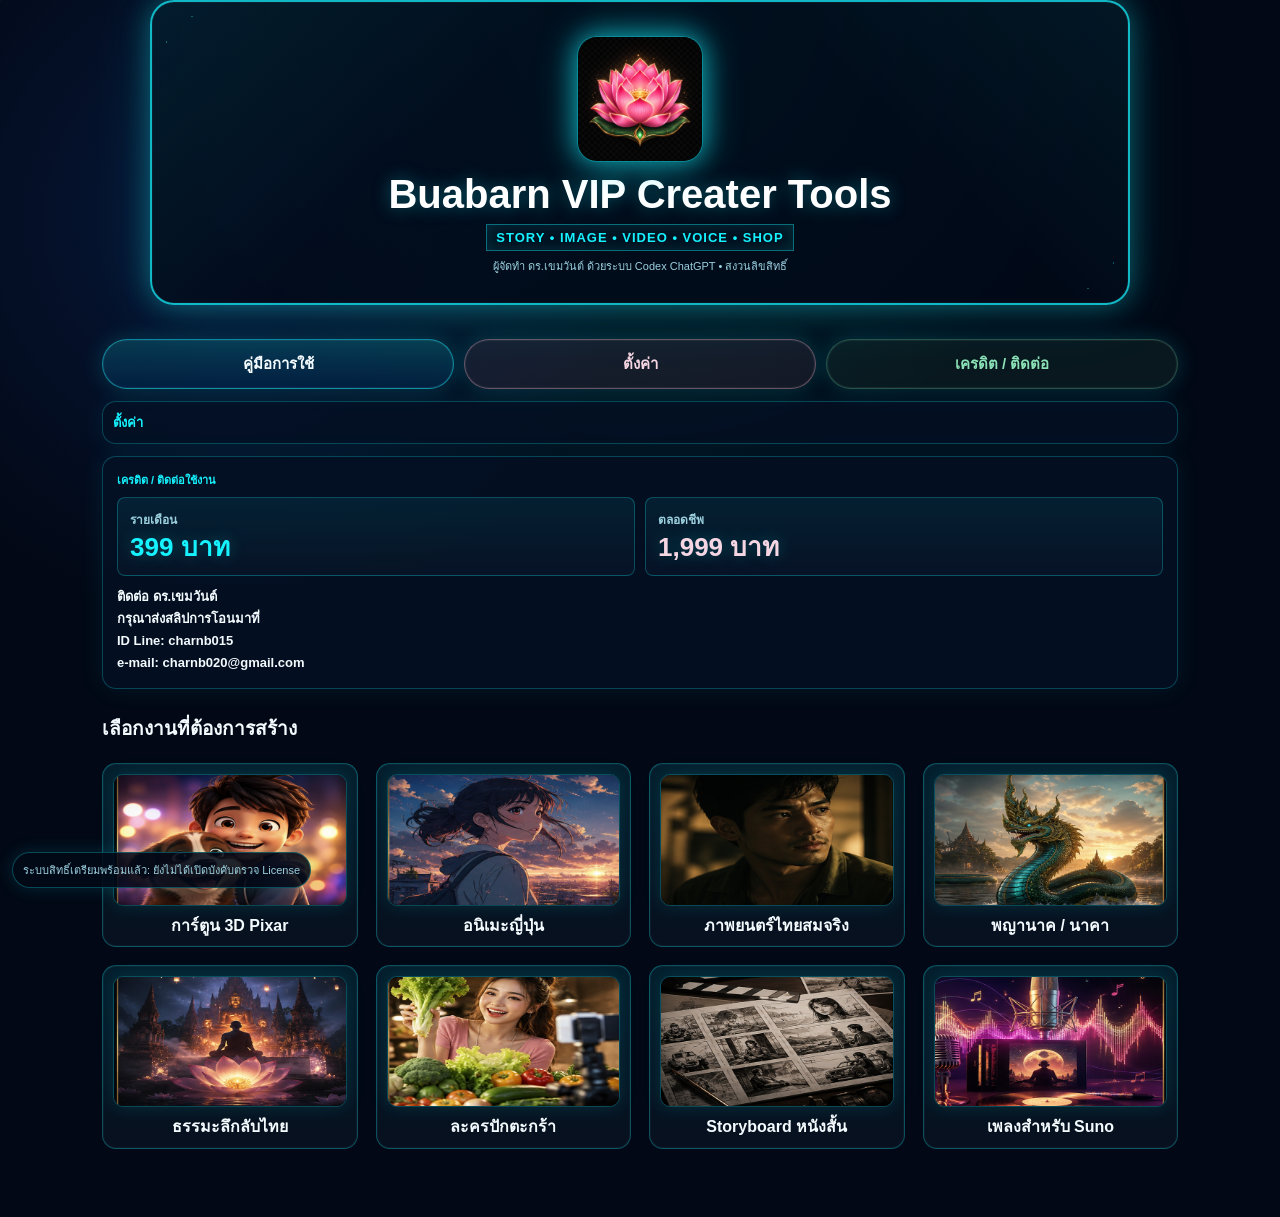
==== commit 31315879: "Remove credit actions from index.html Removed credit actions section with links to license creation " ====
--- a/index.html
+++ b/index.html
@@ -99,10 +99,6 @@
                     </div>
                 </div>
                 <p>ติดต่อ ดร.เขมวันต์<br>กรุณาส่งสลิปการโอนมาที่<br>ID Line: charnb015<br>e-mail: charnb020@gmail.com</p>
-                <div class="credit-actions">
-                    <a href="license-admin.html" target="_blank" rel="noopener">สร้าง License</a>
-                    <a href="LICENSE_SYSTEM_SETUP.txt" target="_blank" rel="noopener">คู่มือระบบสิทธิ์</a>
-                </div>
             </section>
 
             <div class="section-title">เลือกงานที่ต้องการสร้าง</div>
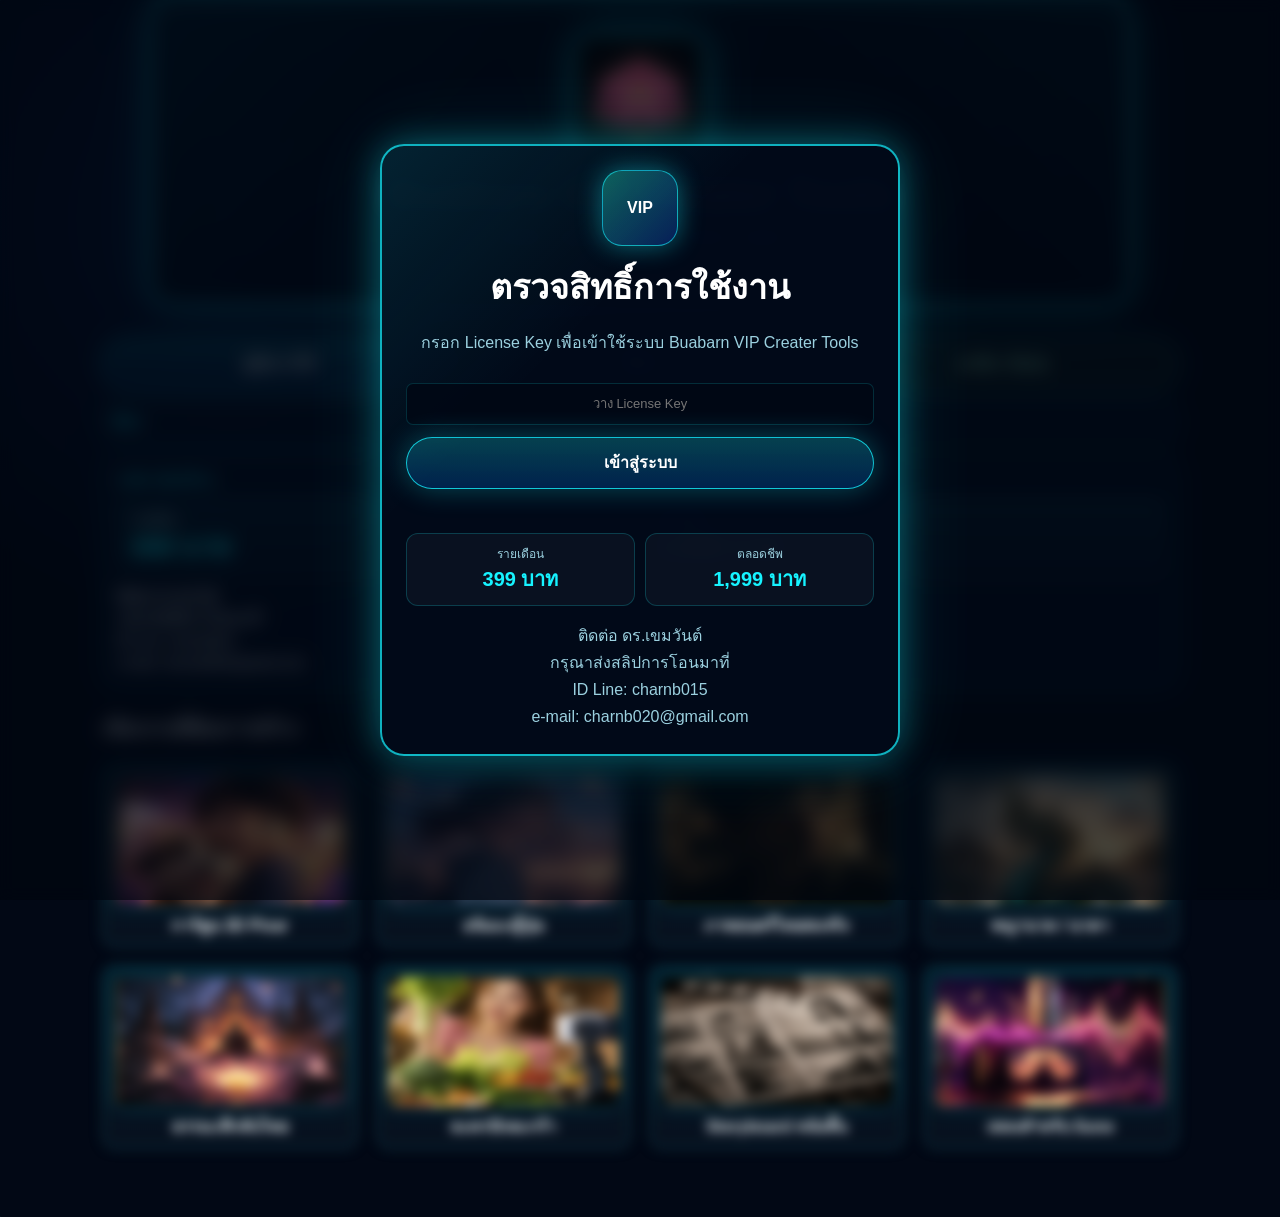
==== commit 39badf42: "Add asset cache busting for latest deploy" ====
--- a/index.html
+++ b/index.html
@@ -4,7 +4,7 @@
     <meta charset="UTF-8">
     <meta name="viewport" content="width=device-width, initial-scale=1.0">
     <title>Buabarn VIP Creater Tools</title>
-    <link rel="stylesheet" href="styles.css">
+    <link rel="stylesheet" href="styles.css?v=20260615">
 </head>
 <body>
     <header class="brand-hero">
@@ -266,14 +266,14 @@
         <section id="output-vault" class="output-vault" aria-live="polite"></section>
     </main>
 
-    <script src="storage-vault.js"></script>
-    <script src="web-scraper.js"></script>
-    <script src="ai-bridge.js"></script>
-    <script src="production-specs.js"></script>
-    <script src="production-input-specs.js"></script>
-    <script src="engine-logic.js"></script>
-    <script src="license-config.js"></script>
-    <script src="license-gate.js"></script>
-    <script src="main-controller.js"></script>
+    <script src="storage-vault.js?v=20260615"></script>
+    <script src="web-scraper.js?v=20260615"></script>
+    <script src="ai-bridge.js?v=20260615"></script>
+    <script src="production-specs.js?v=20260615"></script>
+    <script src="production-input-specs.js?v=20260615"></script>
+    <script src="engine-logic.js?v=20260615"></script>
+    <script src="license-config.js?v=20260615"></script>
+    <script src="license-gate.js?v=20260615"></script>
+    <script src="main-controller.js?v=20260615"></script>
 </body>
 </html>
--- a/styles.css
+++ b/styles.css
@@ -1,1320 +1,1320 @@
-﻿:root {
-    --bg: #050505;
-    --panel: #0c0b0a;
-    --panel-soft: #12100d;
-    --gold: #d7b56d;
-    --rose: #f2a9bd;
-    --lotus: #f6d6e2;
-    --leaf: #57b78a;
-    --text: #f8f2e7;
-    --muted: #9a8f7f;
-    --line: rgba(215, 181, 109, 0.22);
-    --glow: rgba(215, 181, 109, 0.34);
-}
-
-* {
-    box-sizing: border-box;
-}
-
-body {
-    width: 100%;
-    min-height: 100vh;
-    margin: 0;
-    overflow-x: hidden;
-    background:
-        radial-gradient(circle at 50% 0%, rgba(242, 169, 189, 0.18), transparent 34%),
-        radial-gradient(circle at 20% 20%, rgba(87, 183, 138, 0.12), transparent 26%),
-        var(--bg);
-    color: var(--text);
-    font-family: "Segoe UI", Tahoma, sans-serif;
-}
-
-main {
-    width: min(100%, 1120px);
-    margin: 0 auto;
-}
-
-button,
-input,
-select,
-textarea {
-    font: inherit;
-}
-
-button {
-    color: inherit;
-}
-
-::-webkit-scrollbar {
-    width: 5px;
-}
-
-::-webkit-scrollbar-thumb {
-    background: var(--gold);
-}
-
-.brand-hero {
-    position: relative;
-    padding: 18px 16px 16px;
-    text-align: center;
-    border-bottom: 1px solid var(--line);
-    background: linear-gradient(180deg, rgba(255, 255, 255, 0.04), rgba(255, 255, 255, 0));
-}
-
-.brand-logo {
-    display: block;
-    width: clamp(72px, 12vw, 126px);
-    height: clamp(72px, 12vw, 126px);
-    margin: 0 auto 8px;
-    object-fit: contain;
-    filter: drop-shadow(0 0 18px rgba(242, 169, 189, 0.42));
-}
-
-.lotus-mark {
-    position: relative;
-    width: 92px;
-    height: 78px;
-    margin: 0 auto 12px;
-    filter: drop-shadow(0 0 18px rgba(242, 169, 189, 0.45));
-}
-
-.petal,
-.lotus-base {
-    position: absolute;
-    left: 50%;
-    bottom: 8px;
-    display: block;
-    transform-origin: 50% 100%;
-}
-
-.petal {
-    width: 34px;
-    height: 48px;
-    border: 1px solid rgba(255, 255, 255, 0.48);
-    border-radius: 60% 60% 54% 54%;
-    background: linear-gradient(160deg, #fff5f8 0%, var(--rose) 45%, #b84d7a 100%);
-}
-
-.petal-center {
-    transform: translateX(-50%);
-    z-index: 3;
-}
-
-.petal-left {
-    transform: translateX(-74%) rotate(-36deg);
-    z-index: 2;
-}
-
-.petal-right {
-    transform: translateX(-26%) rotate(36deg);
-    z-index: 2;
-}
-
-.lotus-base {
-    width: 70px;
-    height: 22px;
-    transform: translateX(-50%);
-    border-radius: 50% 50% 12px 12px;
-    background: linear-gradient(90deg, #1f6c50, var(--leaf), #1f6c50);
-    box-shadow: 0 0 22px rgba(87, 183, 138, 0.5);
-}
-
-.brand-word {
-    color: var(--gold);
-    font-size: clamp(22px, 5vw, 38px);
-    font-weight: 800;
-    letter-spacing: 0;
-    line-height: 1.1;
-}
-
-.brand-meaning {
-    max-width: 310px;
-    margin: 10px auto 0;
-    color: var(--muted);
-    font-size: 11px;
-    line-height: 1.6;
-}
-
-.brand-status {
-    display: inline-flex;
-    margin-top: 8px;
-    padding: 5px 9px;
-    border: 1px solid var(--line);
-    color: var(--gold);
-    font-size: clamp(10px, 2.4vw, 13px);
-    font-weight: 700;
-    letter-spacing: 1px;
-}
-
-.creator-credit {
-    max-width: 720px;
-    margin: 8px auto 0;
-    color: var(--muted);
-    font-size: 11px;
-    line-height: 1.45;
-}
-
-.mission-grid {
-    display: grid;
-    grid-template-columns: repeat(auto-fit, minmax(148px, 1fr));
-    gap: clamp(10px, 2.2vw, 18px);
-    padding: 12px clamp(12px, 3vw, 24px) 28px;
-}
-
-.mission-item {
-    min-height: 142px;
-    padding: 10px;
-    border: 1px solid var(--line);
-    border-radius: 8px;
-    background: linear-gradient(180deg, rgba(255,255,255,0.04), rgba(255,255,255,0.015));
-    cursor: pointer;
-    transition: transform 0.22s ease, border-color 0.22s ease, box-shadow 0.22s ease;
-}
-
-.mission-item:hover {
-    transform: translateY(-2px);
-    border-color: var(--gold);
-    box-shadow: 0 0 22px var(--glow);
-}
-
-.mission-thumb {
-    display: block;
-    width: 100%;
-    aspect-ratio: 16 / 9;
-    height: auto;
-    margin: 0 auto 9px;
-    border-radius: 7px;
-    border: 1px solid rgba(255, 255, 255, 0.08);
-    object-fit: cover;
-    box-shadow: inset 0 0 24px rgba(255, 255, 255, 0.08), 0 0 18px rgba(215, 181, 109, 0.12);
-}
-
-.mission-item p {
-    margin: 0;
-    color: var(--text);
-    font-size: clamp(13px, 3.4vw, 16px);
-    font-weight: 700;
-    line-height: 1.35;
-}
-
-.section-title {
-    padding: 12px clamp(12px, 3vw, 24px) 8px;
-    color: var(--text);
-    font-size: clamp(15px, 3.8vw, 19px);
-    font-weight: 800;
-}
-
-.home-action-row {
-    display: grid;
-    grid-template-columns: repeat(3, minmax(0, 1fr));
-    gap: 10px;
-    padding: 12px clamp(12px, 3vw, 24px);
-}
-
-.manual-btn {
-    display: block;
-    width: 100%;
-    min-height: 46px;
-    margin: 0;
-    border: 1px solid var(--line);
-    border-radius: 7px;
-    background: rgba(215, 181, 109, 0.07);
-    color: var(--gold);
-    cursor: pointer;
-    font-size: clamp(13px, 3vw, 15px);
-    font-weight: 800;
-}
-
-.manual-btn.accent {
-    border-color: rgba(87, 183, 138, 0.36);
-    background: rgba(87, 183, 138, 0.09);
-    color: #8ce2b7;
-}
-
-.manual-btn.install {
-    border-color: rgba(242, 169, 189, 0.38);
-    background: rgba(242, 169, 189, 0.08);
-    color: var(--lotus);
-}
-
-.settings-panel {
-    margin: 0 clamp(12px, 3vw, 24px) 12px;
-    border: 1px solid rgba(215, 181, 109, 0.16);
-    border-radius: 8px;
-    background: rgba(255, 255, 255, 0.02);
-}
-
-.settings-panel summary {
-    list-style: none;
-    padding: 10px;
-    color: var(--gold);
-    cursor: pointer;
-    font-size: 13px;
-    font-weight: 800;
-}
-
-.settings-panel summary::-webkit-details-marker {
-    display: none;
-}
-
-.credit-panel {
-    margin: 0 clamp(12px, 3vw, 24px) 12px;
-    padding: 14px;
-    border: 1px solid rgba(215, 181, 109, 0.18);
-    border-radius: 10px;
-    background: linear-gradient(135deg, rgba(215, 181, 109, 0.07), rgba(242, 169, 189, 0.045));
-}
-
-.credit-grid {
-    display: grid;
-    grid-template-columns: repeat(2, minmax(0, 1fr));
-    gap: 10px;
-    margin: 8px 0 10px;
-}
-
-.price-card {
-    min-height: 72px;
-    padding: 12px;
-    border: 1px solid rgba(215, 181, 109, 0.18);
-    border-radius: 8px;
-    background: rgba(255, 255, 255, 0.035);
-}
-
-.price-card span {
-    display: block;
-    color: var(--muted);
-    font-size: 12px;
-    font-weight: 700;
-}
-
-.price-card strong {
-    display: block;
-    margin-top: 4px;
-    color: var(--gold);
-    font-size: clamp(18px, 5vw, 26px);
-    line-height: 1.15;
-}
-
-.price-card.lifetime strong {
-    color: var(--lotus);
-}
-
-.credit-panel p {
-    margin: 0;
-    color: var(--text);
-    font-size: 13px;
-    font-weight: 700;
-    line-height: 1.7;
-}
-
-.setting-block {
-    padding: 0 10px 10px;
-}
-
-.hidden-setting {
-    display: none;
-}
-
-.api-simple-note {
-    margin: 0 10px 10px;
-    color: var(--muted);
-    font-size: 11px;
-    line-height: 1.55;
-}
-
-.api-source-board {
-    display: grid;
-    grid-template-columns: repeat(auto-fit, minmax(190px, 1fr));
-    gap: 8px;
-    padding: 0 10px 12px;
-}
-
-.api-source-group {
-    padding: 9px;
-    border: 1px solid rgba(215, 181, 109, 0.16);
-    border-radius: 8px;
-    background: rgba(255, 255, 255, 0.025);
-}
-
-.api-source-title {
-    margin-bottom: 7px;
-    color: var(--lotus);
-    font-size: 11px;
-    font-weight: 900;
-}
-
-.command-center {
-    padding: 12px clamp(12px, 3vw, 24px) 28px;
-    animation: fadeIn 0.24s ease;
-}
-
-.command-center[hidden] {
-    display: none;
-}
-
-.nav-bar {
-    display: flex;
-    align-items: center;
-    justify-content: space-between;
-    gap: 12px;
-    margin-bottom: 16px;
-    padding-bottom: 12px;
-    border-bottom: 1px solid rgba(255,255,255,0.08);
-}
-
-.btn-back,
-.btn-save,
-#sync-web-btn {
-    min-height: 34px;
-    border: 1px solid var(--line);
-    border-radius: 6px;
-    background: #0a0908;
-    color: var(--gold);
-    cursor: pointer;
-    font-size: 11px;
-    font-weight: 700;
-}
-
-.btn-back {
-    padding: 0 10px;
-}
-
-.mission-title {
-    color: var(--gold);
-    font-size: 13px;
-    font-weight: 800;
-    text-align: right;
-}
-
-.control-group,
-.ai-panel,
-.production-panel {
-    margin-bottom: 10px;
-}
-
-label,
-.panel-title {
-    display: block;
-    margin-bottom: 7px;
-    color: var(--gold);
-    font-size: 11px;
-    font-weight: 800;
-}
-
-textarea,
-input[type="text"],
-input[type="password"],
-select {
-    width: 100%;
-    min-height: 42px;
-    margin-bottom: 10px;
-    padding: 11px 12px;
-    border: 1px solid rgba(255,255,255,0.1);
-    border-radius: 7px;
-    background: #080706;
-    color: var(--text);
-    font-size: 13px;
-    outline: none;
-}
-
-textarea {
-    resize: vertical;
-    line-height: 1.55;
-}
-
-textarea:focus,
-input:focus,
-select:focus {
-    border-color: var(--gold);
-    box-shadow: 0 0 0 3px rgba(215, 181, 109, 0.12);
-}
-
-.input-row {
-    display: grid;
-    grid-template-columns: 1fr 92px;
-    gap: 10px;
-}
-
-.compact-grid {
-    display: grid;
-    grid-template-columns: repeat(auto-fit, minmax(180px, 1fr));
-    gap: 8px;
-}
-
-.workflow-guide,
-.panel-hint {
-    margin: 0 0 10px;
-    color: var(--muted);
-    font-size: 11px;
-    line-height: 1.55;
-}
-
-.workflow-guide {
-    padding: 9px 10px;
-    border: 1px solid rgba(215, 181, 109, 0.14);
-    border-radius: 7px;
-    background: rgba(215, 181, 109, 0.05);
-    color: #d7c7a7;
-}
-
-.option-panel[hidden] {
-    display: none;
-}
-
-.option-panel {
-    margin-bottom: 10px;
-    padding: 10px;
-    border: 1px solid var(--line);
-    border-radius: 8px;
-    background: var(--panel);
-}
-
-.dynamic-input-panel {
-    margin-bottom: 10px;
-    padding: 10px;
-    border: 1px solid rgba(87, 183, 138, 0.22);
-    border-radius: 8px;
-    background: rgba(87, 183, 138, 0.04);
-}
-
-.dynamic-field-grid {
-    display: grid;
-    grid-template-columns: repeat(auto-fit, minmax(180px, 1fr));
-    gap: 8px;
-}
-
-.dynamic-field-grid .control-group {
-    margin-bottom: 0;
-}
-
-.dynamic-field-grid input,
-.dynamic-field-grid textarea,
-.dynamic-field-grid select {
-    margin-bottom: 0;
-}
-
-.dynamic-field-grid .wide-field {
-    grid-column: 1 / -1;
-}
-
-.production-layout {
-    display: grid;
-    grid-template-columns: repeat(auto-fit, minmax(190px, 1fr));
-    gap: 8px;
-    margin-bottom: 10px;
-}
-
-.production-box {
-    padding: 10px;
-    border: 1px solid var(--line);
-    border-radius: 8px;
-    background: rgba(255, 255, 255, 0.025);
-}
-
-.image-box {
-    border-left: 3px solid var(--leaf);
-}
-
-.video-box {
-    border-left: 3px solid var(--gold);
-}
-
-.music-box {
-    border-left: 3px solid var(--rose);
-    margin-bottom: 12px;
-}
-
-.production-box select,
-.production-box textarea {
-    margin-bottom: 0;
-}
-
-.ai-panel,
-.production-panel {
-    padding: 10px;
-    border: 1px solid var(--line);
-    border-radius: 8px;
-    background: var(--panel);
-}
-
-.button-row {
-    display: grid;
-    grid-template-columns: 1fr 1fr;
-    gap: 8px;
-}
-
-.api-source-list {
-    display: grid;
-    grid-template-columns: 1fr 1fr;
-    gap: 6px;
-    margin-top: 8px;
-}
-
-.api-link,
-.download-link {
-    display: block;
-    min-height: 30px;
-    padding: 7px 9px;
-    border: 1px solid rgba(215, 181, 109, 0.18);
-    border-radius: 6px;
-    background: rgba(255, 255, 255, 0.03);
-    color: var(--gold);
-    text-align: center;
-    text-decoration: none;
-    cursor: pointer;
-    font-size: 11px;
-    font-weight: 700;
-}
-
-.toggle-row {
-    display: flex;
-    align-items: center;
-    gap: 8px;
-    color: var(--text);
-    font-size: 11px;
-    font-weight: 600;
-}
-
-.toggle-row input {
-    width: 16px;
-    height: 16px;
-    accent-color: var(--gold);
-}
-
-.settings-panel .toggle-row input,
-.technical-field,
-.technical-actions,
-.utility-hidden {
-    display: none !important;
-}
-
-.ai-status {
-    margin: 2px 0 0;
-    color: var(--muted);
-    font-size: 11px;
-    line-height: 1.45;
-}
-
-.ai-status.ready {
-    color: #8ce2b7;
-}
-
-.btn-save {
-    width: 100%;
-    margin-bottom: 8px;
-}
-
-.btn-ignite {
-    width: 100%;
-    min-height: 48px;
-    border: 1px solid var(--gold);
-    border-radius: 8px;
-    background: linear-gradient(135deg, #1b1205, #0a0805);
-    color: var(--gold);
-    cursor: pointer;
-    font-size: 14px;
-    font-weight: 900;
-    letter-spacing: 1px;
-    transition: box-shadow 0.22s ease, transform 0.22s ease;
-}
-
-.btn-ignite:hover {
-    transform: translateY(-1px);
-    box-shadow: 0 0 28px var(--glow);
-}
-
-.btn-ignite:disabled {
-    cursor: wait;
-    opacity: 0.7;
-}
-
-.output-vault {
-    padding-bottom: 18px;
-}
-
-.archive-card {
-    position: relative;
-    margin: 12px clamp(12px, 3vw, 24px);
-    padding: 13px;
-    border: 1px solid rgba(255,255,255,0.08);
-    border-left: 3px solid var(--gold);
-    border-radius: 8px;
-    background: var(--panel-soft);
-    animation: slideUp 0.28s ease;
-}
-
-.archive-card.final {
-    border-left-color: #8ce2b7;
-}
-
-.archive-card.music {
-    border-left-color: var(--rose);
-}
-
-.archive-card.error {
-    border-left-color: #ff8a8a;
-}
-
-.copy-badge {
-    position: absolute;
-    top: 10px;
-    right: 10px;
-    border: 1px solid rgba(255,255,255,0.12);
-    border-radius: 5px;
-    background: transparent;
-    color: var(--gold);
-    padding: 4px 7px;
-    cursor: pointer;
-    font-size: 9px;
-    font-weight: 800;
-}
-
-.result-kicker {
-    margin: 0 78px 12px 0;
-    color: var(--gold);
-    font-size: 10px;
-    font-weight: 800;
-}
-
-.result-content {
-    color: var(--text);
-    font-size: 13px;
-    line-height: 1.6;
-}
-
-.result-content p {
-    color: var(--muted);
-}
-
-.result-block {
-    margin-top: 12px;
-}
-
-.result-block span {
-    display: block;
-    margin-bottom: 6px;
-    color: var(--gold);
-    font-size: 10px;
-    font-weight: 800;
-}
-
-.editor-label {
-    margin-top: 14px;
-}
-
-.editable-output {
-    min-height: 220px;
-    margin-bottom: 0;
-    background: #050403;
-    color: #fff6e8;
-    border-color: rgba(215, 181, 109, 0.28);
-    font-size: 13px;
-    line-height: 1.65;
-}
-
-.sample-preview {
-    display: grid;
-    grid-template-columns: 1fr 1fr;
-    gap: 8px;
-    padding: 0 12px 12px;
-}
-
-.preview-card {
-    min-height: 118px;
-    padding: 10px;
-    border: 1px solid rgba(215, 181, 109, 0.16);
-    border-radius: 8px;
-    background: rgba(255, 255, 255, 0.025);
-}
-
-.preview-title {
-    margin-bottom: 7px;
-    color: var(--gold);
-    font-size: 11px;
-    font-weight: 800;
-}
-
-.preview-card p {
-    margin: 7px 0 0;
-    color: var(--muted);
-    font-size: 11px;
-    line-height: 1.45;
-}
-
-.sample-product {
-    width: 100%;
-    height: 72px;
-    border-radius: 7px;
-    background:
-        radial-gradient(circle at 30% 42%, #d9fff0 0 7%, transparent 8%),
-        radial-gradient(circle at 48% 38%, #b8f59a 0 12%, transparent 13%),
-        radial-gradient(circle at 66% 46%, #5fce72 0 14%, transparent 15%),
-        linear-gradient(135deg, #123423, #0a130e 70%);
-    box-shadow: inset 0 0 22px rgba(87, 183, 138, 0.24), 0 0 16px rgba(87, 183, 138, 0.18);
-}
-
-.image-preview {
-    margin-top: 12px;
-}
-
-.image-preview p {
-    color: var(--muted);
-    font-size: 11px;
-}
-
-.image-preview img {
-    display: block;
-    width: 100%;
-    max-height: 260px;
-    object-fit: contain;
-    border: 1px solid rgba(255, 255, 255, 0.08);
-    border-radius: 8px;
-    background: #050403;
-}
-
-.video-preview {
-    margin-top: 12px;
-}
-
-.video-preview video,
-.audio-preview video,
-.audio-preview audio {
-    display: block;
-    width: 100%;
-    max-height: 240px;
-    border-radius: 8px;
-    background: #050403;
-}
-
-.reference-panel {
-    margin-bottom: 10px;
-    padding: 10px;
-    border: 1px solid var(--line);
-    border-radius: 8px;
-    background: var(--panel);
-}
-
-.reference-grid {
-    display: grid;
-    grid-template-columns: repeat(3, 1fr);
-    gap: 7px;
-}
-
-.file-tile {
-    display: grid;
-    place-items: center;
-    min-height: 40px;
-    border: 1px dashed rgba(215, 181, 109, 0.28);
-    border-radius: 7px;
-    color: var(--muted);
-    cursor: pointer;
-    font-size: 11px;
-}
-
-.file-tile input {
-    display: none;
-}
-
-.reference-preview {
-    display: grid;
-    grid-template-columns: repeat(3, 1fr);
-    gap: 7px;
-    margin-top: 8px;
-}
-
-.reference-item img {
-    width: 100%;
-    height: 48px;
-    object-fit: cover;
-    border-radius: 7px;
-}
-
-.reference-item span,
-.audio-preview p {
-    display: block;
-    color: var(--muted);
-    font-size: 10px;
-    overflow: hidden;
-    text-overflow: ellipsis;
-    white-space: nowrap;
-}
-
-.media-actions {
-    display: grid;
-    grid-template-columns: repeat(3, 1fr);
-    gap: 7px;
-    margin-top: 10px;
-}
-
-.media-actions button {
-    min-height: 34px;
-    border: 1px solid rgba(215, 181, 109, 0.18);
-    border-radius: 7px;
-    background: rgba(255, 255, 255, 0.03);
-    color: var(--gold);
-    cursor: pointer;
-    font-size: 11px;
-    font-weight: 800;
-}
-
-.editable-output:focus {
-    border-color: var(--gold);
-    box-shadow: 0 0 0 3px rgba(215, 181, 109, 0.16), 0 0 22px rgba(215, 181, 109, 0.1);
-}
-
-pre {
-    max-height: 420px;
-    margin: 0;
-    padding: 10px 12px;
-    overflow: auto;
-    white-space: pre-wrap;
-    word-break: break-word;
-    border: 1px solid rgba(255,255,255,0.08);
-    border-radius: 7px;
-    background: #070606;
-    color: #f4ead8;
-    font-family: Consolas, "Segoe UI", sans-serif;
-    font-size: 11px;
-    line-height: 1.55;
-}
-
-@media (min-width: 760px) {
-    .mission-grid {
-        grid-template-columns: repeat(4, minmax(0, 1fr));
-    }
-
-    .mission-item {
-        min-height: 176px;
-    }
-}
-
-@media (max-width: 520px) {
-    .home-action-row {
-        grid-template-columns: 1fr;
-    }
-
-    .mission-grid {
-        grid-template-columns: repeat(2, minmax(0, 1fr));
-        gap: 10px;
-    }
-
-    .mission-item {
-        min-height: 128px;
-    }
-
-    .credit-grid,
-    .api-source-board,
-    .production-layout,
-    .compact-grid,
-    .dynamic-field-grid {
-        grid-template-columns: 1fr;
-    }
-}
-
-.license-mini-notice {
-    position: fixed;
-    left: 12px;
-    bottom: 12px;
-    z-index: 1000;
-    max-width: min(360px, calc(100vw - 24px));
-    padding: 8px 10px;
-    border: 1px solid rgba(22, 243, 255, 0.28);
-    border-radius: 999px;
-    background: rgba(2, 10, 25, 0.88);
-    color: var(--muted);
-    font-size: 11px;
-    box-shadow: 0 0 18px rgba(22, 243, 255, 0.14);
-}
-
-.license-mini-notice.active {
-    color: var(--cyan);
-}
-
-.license-locked main,
-.license-locked header {
-    filter: blur(6px);
-    pointer-events: none;
-    user-select: none;
-}
-
-.license-overlay {
-    position: fixed;
-    inset: 0;
-    z-index: 9999;
-    display: grid;
-    place-items: center;
-    padding: 16px;
-    background: rgba(1, 6, 16, 0.72);
-    backdrop-filter: blur(8px);
-}
-
-.license-card {
-    width: min(100%, 520px);
-    padding: 24px;
-    border: 2px solid rgba(22, 243, 255, 0.72);
-    border-radius: 24px;
-    background:
-        linear-gradient(135deg, rgba(22, 243, 255, 0.11), transparent 34%),
-        rgba(2, 10, 25, 0.96);
-    box-shadow: 0 0 34px rgba(22, 243, 255, 0.34), 0 0 90px rgba(22, 243, 255, 0.12);
-    text-align: center;
-}
-
-.license-icon {
-    width: 76px;
-    height: 76px;
-    margin: 0 auto 14px;
-    display: grid;
-    place-items: center;
-    border: 1px solid rgba(22, 243, 255, 0.58);
-    border-radius: 20px;
-    background: linear-gradient(135deg, rgba(37, 247, 204, 0.34), rgba(22, 87, 255, 0.28));
-    color: #ffffff;
-    font-weight: 900;
-    box-shadow: 0 0 26px rgba(22, 243, 255, 0.4);
-}
-
-.license-card h1 {
-    margin: 0 0 8px;
-    color: #ffffff;
-    font-size: clamp(24px, 6vw, 34px);
-}
-
-.license-card p {
-    color: var(--muted);
-}
-
-.license-card input {
-    margin: 12px 0;
-    text-align: center;
-}
-
-.license-card button {
-    width: 100%;
-    min-height: 52px;
-    border: 1px solid rgba(22, 243, 255, 0.76);
-    border-radius: 999px;
-    background: linear-gradient(180deg, rgba(22, 243, 255, 0.24), rgba(0, 55, 120, 0.55));
-    color: #ffffff;
-    cursor: pointer;
-    font-weight: 900;
-    box-shadow: 0 0 28px rgba(22, 243, 255, 0.28);
-}
-
-.license-message {
-    min-height: 22px;
-    margin: 10px 0;
-    color: var(--lotus);
-    font-size: 13px;
-}
-
-.license-pricing {
-    display: grid;
-    grid-template-columns: 1fr 1fr;
-    gap: 10px;
-    margin: 12px 0;
-}
-
-.license-pricing div {
-    padding: 10px;
-    border: 1px solid rgba(22, 243, 255, 0.2);
-    border-radius: 12px;
-    background: rgba(255, 255, 255, 0.035);
-}
-
-.license-pricing span {
-    display: block;
-    color: var(--muted);
-    font-size: 12px;
-}
-
-.license-pricing strong {
-    display: block;
-    color: var(--cyan);
-    font-size: 20px;
-}
-
-.license-contact {
-    margin-bottom: 0;
-    line-height: 1.7;
-}
-
-.credit-actions {
-    display: grid;
-    grid-template-columns: repeat(2, minmax(0, 1fr));
-    gap: 8px;
-    margin-top: 12px;
-}
-
-.credit-actions a {
-    display: grid;
-    min-height: 38px;
-    place-items: center;
-    border: 1px solid rgba(22, 243, 255, 0.3);
-    border-radius: 999px;
-    background: rgba(22, 243, 255, 0.08);
-    color: var(--cyan);
-    text-decoration: none;
-    font-size: 12px;
-    font-weight: 800;
-}
-
-@media (max-width: 520px) {
-    .credit-actions {
-        grid-template-columns: 1fr;
-    }
-}
-
-@keyframes fadeIn {
-    from { opacity: 0; transform: translateY(8px); }
-    to { opacity: 1; transform: translateY(0); }
-}
-
-@keyframes slideUp {
-    from { opacity: 0; transform: translateY(16px); }
-    to { opacity: 1; transform: translateY(0); }
-}
-
-/* Neon security-dashboard theme for public web UI */
-:root {
-    --bg: #020815;
-    --panel: #061225;
-    --panel-soft: #08182f;
-    --gold: #eef8ff;
-    --rose: #16f3ff;
-    --lotus: #f6d6e2;
-    --leaf: #25f7cc;
-    --text: #f4fbff;
-    --muted: #9bd0df;
-    --line: rgba(22, 243, 255, 0.28);
-    --glow: rgba(22, 243, 255, 0.42);
-    --cyan: #16f3ff;
-}
-
-body {
-    width: 100%;
-    background:
-        linear-gradient(135deg, rgba(22, 243, 255, 0.07) 0 1px, transparent 1px 78px),
-        linear-gradient(45deg, rgba(22, 243, 255, 0.04) 0 1px, transparent 1px 110px),
-        radial-gradient(circle at 50% 0%, rgba(22, 243, 255, 0.17), transparent 35%),
-        radial-gradient(circle at 18% 18%, rgba(29, 93, 220, 0.18), transparent 28%),
-        var(--bg);
-}
-
-main {
-    width: min(100%, 1120px);
-    padding: clamp(10px, 2.4vw, 22px);
-}
-
-.brand-hero {
-    max-width: 980px;
-    margin: 0 auto 12px;
-    padding: clamp(18px, 4vw, 34px) 16px clamp(16px, 4vw, 28px);
-    border: 2px solid rgba(22, 243, 255, 0.74);
-    border-radius: 24px;
-    background:
-        linear-gradient(135deg, rgba(22, 243, 255, 0.08), transparent 32%),
-        linear-gradient(225deg, rgba(22, 243, 255, 0.06), transparent 28%),
-        rgba(2, 10, 25, 0.82);
-    box-shadow:
-        0 0 0 1px rgba(255, 255, 255, 0.04) inset,
-        0 0 28px rgba(22, 243, 255, 0.34),
-        0 0 70px rgba(22, 243, 255, 0.12);
-    overflow: hidden;
-}
-
-.brand-hero::before {
-    content: "";
-    position: absolute;
-    inset: 14px;
-    pointer-events: none;
-    opacity: 0.34;
-    background:
-        linear-gradient(90deg, transparent 0 14%, var(--cyan) 14% 15%, transparent 15% 100%) left top / 180px 1px no-repeat,
-        linear-gradient(180deg, transparent 0 14%, var(--cyan) 14% 15%, transparent 15% 100%) left top / 1px 180px no-repeat,
-        linear-gradient(270deg, transparent 0 14%, var(--cyan) 14% 15%, transparent 15% 100%) right bottom / 180px 1px no-repeat,
-        linear-gradient(0deg, transparent 0 14%, var(--cyan) 14% 15%, transparent 15% 100%) right bottom / 1px 180px no-repeat;
-}
-
-.brand-logo {
-    width: clamp(76px, 12vw, 126px);
-    height: clamp(76px, 12vw, 126px);
-    margin: 0 auto 10px;
-    border-radius: 20px;
-    background: rgba(22, 243, 255, 0.07);
-    border: 1px solid rgba(22, 243, 255, 0.36);
-    box-shadow: 0 0 24px rgba(22, 243, 255, 0.48);
-    filter: drop-shadow(0 0 18px rgba(22, 243, 255, 0.42));
-}
-
-.brand-word {
-    font-size: clamp(24px, 5vw, 40px);
-    color: #ffffff;
-    text-shadow: 0 0 18px rgba(22, 243, 255, 0.34);
-}
-
-.brand-status {
-    color: var(--cyan);
-    border-color: rgba(22, 243, 255, 0.42);
-    box-shadow: 0 0 18px rgba(22, 243, 255, 0.16) inset;
-}
-
-.home-action-row {
-    grid-template-columns: repeat(3, minmax(0, 1fr));
-    gap: 10px;
-    padding: 0 0 12px;
-}
-
-.manual-btn {
-    min-height: 50px;
-    border-radius: 999px;
-    background: linear-gradient(180deg, rgba(22, 243, 255, 0.18), rgba(0, 57, 108, 0.36));
-    color: var(--text);
-    border-color: rgba(22, 243, 255, 0.48);
-    box-shadow:
-        0 0 0 1px rgba(255,255,255,0.06) inset,
-        0 0 22px rgba(22, 243, 255, 0.18);
-    display: grid;
-    place-items: center;
-    text-decoration: none;
-}
-
-.settings-panel,
-.credit-panel,
-.dynamic-input-panel,
-.reference-panel,
-.option-panel,
-.production-box,
-.archive-card {
-    border-radius: 14px;
-    border-color: rgba(22, 243, 255, 0.24);
-    background: rgba(4, 18, 38, 0.76);
-    box-shadow: 0 0 26px rgba(22, 243, 255, 0.08);
-}
-
-.settings-panel,
-.credit-panel {
-    margin-left: 0;
-    margin-right: 0;
-}
-
-.settings-panel summary,
-.panel-title,
-label {
-    color: var(--cyan);
-}
-
-.api-source-board {
-    grid-template-columns: repeat(auto-fit, minmax(190px, 1fr));
-}
-
-.credit-grid {
-    grid-template-columns: repeat(2, minmax(0, 1fr));
-}
-
-.price-card {
-    border-color: rgba(22, 243, 255, 0.26);
-    background: linear-gradient(180deg, rgba(22, 243, 255, 0.08), rgba(255,255,255,0.02));
-}
-
-.price-card strong {
-    color: var(--cyan);
-    text-shadow: 0 0 16px rgba(22, 243, 255, 0.28);
-}
-
-.mission-grid {
-    grid-template-columns: repeat(auto-fit, minmax(148px, 1fr));
-    gap: clamp(10px, 2.2vw, 18px);
-    padding: 12px 0 28px;
-}
-
-.mission-item {
-    min-height: 142px;
-    padding: 10px;
-    border-radius: 14px;
-    border-color: rgba(22, 243, 255, 0.28);
-    background:
-        linear-gradient(180deg, rgba(22, 243, 255, 0.08), rgba(255,255,255,0.018)),
-        rgba(3, 13, 28, 0.88);
-    box-shadow: 0 0 0 1px rgba(255,255,255,0.035) inset;
-}
-
-.mission-item:hover {
-    border-color: var(--cyan);
-    box-shadow: 0 0 22px var(--glow), 0 0 46px rgba(22, 243, 255, 0.12);
-}
-
-.mission-thumb {
-    height: auto;
-    aspect-ratio: 16 / 9;
-    border-radius: 10px;
-    border-color: rgba(22, 243, 255, 0.24);
-    object-fit: cover;
-    object-position: center;
-    box-shadow: inset 0 0 24px rgba(255, 255, 255, 0.08), 0 0 18px rgba(22, 243, 255, 0.12);
-}
-
-.mission-item p {
-    font-size: clamp(13px, 3.4vw, 16px);
-}
-
-.section-title {
-    padding-left: 0;
-    padding-right: 0;
-}
-
-textarea,
-input[type="text"],
-input[type="password"],
-select {
-    border-color: rgba(22, 243, 255, 0.16);
-    background: rgba(1, 8, 20, 0.86);
-}
-
-.btn-ignite {
-    min-height: 58px;
-    border-radius: 999px;
-    border-color: rgba(22, 243, 255, 0.78);
-    background: linear-gradient(180deg, rgba(22, 243, 255, 0.24), rgba(0, 55, 120, 0.55));
-    color: #ffffff;
-    box-shadow: 0 0 28px rgba(22, 243, 255, 0.28), 0 10px 30px rgba(0,0,0,0.25);
-}
-
-@media (min-width: 760px) {
-    .mission-grid {
-        grid-template-columns: repeat(4, minmax(0, 1fr));
-    }
-
-    .mission-item {
-        min-height: 176px;
-    }
-}
-
-@media (max-width: 520px) {
-    main {
-        padding: 10px;
-    }
-
-    .brand-hero {
-        border-radius: 20px;
-    }
-
-    .home-action-row,
-    .credit-grid,
-    .api-source-board,
-    .production-layout,
-    .compact-grid,
-    .dynamic-field-grid {
-        grid-template-columns: 1fr;
-    }
-
-    .mission-grid {
-        grid-template-columns: repeat(2, minmax(0, 1fr));
-        gap: 10px;
-    }
-
-    .mission-item {
-        min-height: 128px;
-    }
-}
-
+:root {
+    --bg: #050505;
+    --panel: #0c0b0a;
+    --panel-soft: #12100d;
+    --gold: #d7b56d;
+    --rose: #f2a9bd;
+    --lotus: #f6d6e2;
+    --leaf: #57b78a;
+    --text: #f8f2e7;
+    --muted: #9a8f7f;
+    --line: rgba(215, 181, 109, 0.22);
+    --glow: rgba(215, 181, 109, 0.34);
+}
+
+* {
+    box-sizing: border-box;
+}
+
+body {
+    width: 100%;
+    min-height: 100vh;
+    margin: 0;
+    overflow-x: hidden;
+    background:
+        radial-gradient(circle at 50% 0%, rgba(242, 169, 189, 0.18), transparent 34%),
+        radial-gradient(circle at 20% 20%, rgba(87, 183, 138, 0.12), transparent 26%),
+        var(--bg);
+    color: var(--text);
+    font-family: "Segoe UI", Tahoma, sans-serif;
+}
+
+main {
+    width: min(100%, 1120px);
+    margin: 0 auto;
+}
+
+button,
+input,
+select,
+textarea {
+    font: inherit;
+}
+
+button {
+    color: inherit;
+}
+
+::-webkit-scrollbar {
+    width: 5px;
+}
+
+::-webkit-scrollbar-thumb {
+    background: var(--gold);
+}
+
+.brand-hero {
+    position: relative;
+    padding: 18px 16px 16px;
+    text-align: center;
+    border-bottom: 1px solid var(--line);
+    background: linear-gradient(180deg, rgba(255, 255, 255, 0.04), rgba(255, 255, 255, 0));
+}
+
+.brand-logo {
+    display: block;
+    width: clamp(72px, 12vw, 126px);
+    height: clamp(72px, 12vw, 126px);
+    margin: 0 auto 8px;
+    object-fit: contain;
+    filter: drop-shadow(0 0 18px rgba(242, 169, 189, 0.42));
+}
+
+.lotus-mark {
+    position: relative;
+    width: 92px;
+    height: 78px;
+    margin: 0 auto 12px;
+    filter: drop-shadow(0 0 18px rgba(242, 169, 189, 0.45));
+}
+
+.petal,
+.lotus-base {
+    position: absolute;
+    left: 50%;
+    bottom: 8px;
+    display: block;
+    transform-origin: 50% 100%;
+}
+
+.petal {
+    width: 34px;
+    height: 48px;
+    border: 1px solid rgba(255, 255, 255, 0.48);
+    border-radius: 60% 60% 54% 54%;
+    background: linear-gradient(160deg, #fff5f8 0%, var(--rose) 45%, #b84d7a 100%);
+}
+
+.petal-center {
+    transform: translateX(-50%);
+    z-index: 3;
+}
+
+.petal-left {
+    transform: translateX(-74%) rotate(-36deg);
+    z-index: 2;
+}
+
+.petal-right {
+    transform: translateX(-26%) rotate(36deg);
+    z-index: 2;
+}
+
+.lotus-base {
+    width: 70px;
+    height: 22px;
+    transform: translateX(-50%);
+    border-radius: 50% 50% 12px 12px;
+    background: linear-gradient(90deg, #1f6c50, var(--leaf), #1f6c50);
+    box-shadow: 0 0 22px rgba(87, 183, 138, 0.5);
+}
+
+.brand-word {
+    color: var(--gold);
+    font-size: clamp(22px, 5vw, 38px);
+    font-weight: 800;
+    letter-spacing: 0;
+    line-height: 1.1;
+}
+
+.brand-meaning {
+    max-width: 310px;
+    margin: 10px auto 0;
+    color: var(--muted);
+    font-size: 11px;
+    line-height: 1.6;
+}
+
+.brand-status {
+    display: inline-flex;
+    margin-top: 8px;
+    padding: 5px 9px;
+    border: 1px solid var(--line);
+    color: var(--gold);
+    font-size: clamp(10px, 2.4vw, 13px);
+    font-weight: 700;
+    letter-spacing: 1px;
+}
+
+.creator-credit {
+    max-width: 720px;
+    margin: 8px auto 0;
+    color: var(--muted);
+    font-size: 11px;
+    line-height: 1.45;
+}
+
+.mission-grid {
+    display: grid;
+    grid-template-columns: repeat(auto-fit, minmax(148px, 1fr));
+    gap: clamp(10px, 2.2vw, 18px);
+    padding: 12px clamp(12px, 3vw, 24px) 28px;
+}
+
+.mission-item {
+    min-height: 142px;
+    padding: 10px;
+    border: 1px solid var(--line);
+    border-radius: 8px;
+    background: linear-gradient(180deg, rgba(255,255,255,0.04), rgba(255,255,255,0.015));
+    cursor: pointer;
+    transition: transform 0.22s ease, border-color 0.22s ease, box-shadow 0.22s ease;
+}
+
+.mission-item:hover {
+    transform: translateY(-2px);
+    border-color: var(--gold);
+    box-shadow: 0 0 22px var(--glow);
+}
+
+.mission-thumb {
+    display: block;
+    width: 100%;
+    aspect-ratio: 16 / 9;
+    height: auto;
+    margin: 0 auto 9px;
+    border-radius: 7px;
+    border: 1px solid rgba(255, 255, 255, 0.08);
+    object-fit: cover;
+    box-shadow: inset 0 0 24px rgba(255, 255, 255, 0.08), 0 0 18px rgba(215, 181, 109, 0.12);
+}
+
+.mission-item p {
+    margin: 0;
+    color: var(--text);
+    font-size: clamp(13px, 3.4vw, 16px);
+    font-weight: 700;
+    line-height: 1.35;
+}
+
+.section-title {
+    padding: 12px clamp(12px, 3vw, 24px) 8px;
+    color: var(--text);
+    font-size: clamp(15px, 3.8vw, 19px);
+    font-weight: 800;
+}
+
+.home-action-row {
+    display: grid;
+    grid-template-columns: repeat(3, minmax(0, 1fr));
+    gap: 10px;
+    padding: 12px clamp(12px, 3vw, 24px);
+}
+
+.manual-btn {
+    display: block;
+    width: 100%;
+    min-height: 46px;
+    margin: 0;
+    border: 1px solid var(--line);
+    border-radius: 7px;
+    background: rgba(215, 181, 109, 0.07);
+    color: var(--gold);
+    cursor: pointer;
+    font-size: clamp(13px, 3vw, 15px);
+    font-weight: 800;
+}
+
+.manual-btn.accent {
+    border-color: rgba(87, 183, 138, 0.36);
+    background: rgba(87, 183, 138, 0.09);
+    color: #8ce2b7;
+}
+
+.manual-btn.install {
+    border-color: rgba(242, 169, 189, 0.38);
+    background: rgba(242, 169, 189, 0.08);
+    color: var(--lotus);
+}
+
+.settings-panel {
+    margin: 0 clamp(12px, 3vw, 24px) 12px;
+    border: 1px solid rgba(215, 181, 109, 0.16);
+    border-radius: 8px;
+    background: rgba(255, 255, 255, 0.02);
+}
+
+.settings-panel summary {
+    list-style: none;
+    padding: 10px;
+    color: var(--gold);
+    cursor: pointer;
+    font-size: 13px;
+    font-weight: 800;
+}
+
+.settings-panel summary::-webkit-details-marker {
+    display: none;
+}
+
+.credit-panel {
+    margin: 0 clamp(12px, 3vw, 24px) 12px;
+    padding: 14px;
+    border: 1px solid rgba(215, 181, 109, 0.18);
+    border-radius: 10px;
+    background: linear-gradient(135deg, rgba(215, 181, 109, 0.07), rgba(242, 169, 189, 0.045));
+}
+
+.credit-grid {
+    display: grid;
+    grid-template-columns: repeat(2, minmax(0, 1fr));
+    gap: 10px;
+    margin: 8px 0 10px;
+}
+
+.price-card {
+    min-height: 72px;
+    padding: 12px;
+    border: 1px solid rgba(215, 181, 109, 0.18);
+    border-radius: 8px;
+    background: rgba(255, 255, 255, 0.035);
+}
+
+.price-card span {
+    display: block;
+    color: var(--muted);
+    font-size: 12px;
+    font-weight: 700;
+}
+
+.price-card strong {
+    display: block;
+    margin-top: 4px;
+    color: var(--gold);
+    font-size: clamp(18px, 5vw, 26px);
+    line-height: 1.15;
+}
+
+.price-card.lifetime strong {
+    color: var(--lotus);
+}
+
+.credit-panel p {
+    margin: 0;
+    color: var(--text);
+    font-size: 13px;
+    font-weight: 700;
+    line-height: 1.7;
+}
+
+.setting-block {
+    padding: 0 10px 10px;
+}
+
+.hidden-setting {
+    display: none;
+}
+
+.api-simple-note {
+    margin: 0 10px 10px;
+    color: var(--muted);
+    font-size: 11px;
+    line-height: 1.55;
+}
+
+.api-source-board {
+    display: grid;
+    grid-template-columns: repeat(auto-fit, minmax(190px, 1fr));
+    gap: 8px;
+    padding: 0 10px 12px;
+}
+
+.api-source-group {
+    padding: 9px;
+    border: 1px solid rgba(215, 181, 109, 0.16);
+    border-radius: 8px;
+    background: rgba(255, 255, 255, 0.025);
+}
+
+.api-source-title {
+    margin-bottom: 7px;
+    color: var(--lotus);
+    font-size: 11px;
+    font-weight: 900;
+}
+
+.command-center {
+    padding: 12px clamp(12px, 3vw, 24px) 28px;
+    animation: fadeIn 0.24s ease;
+}
+
+.command-center[hidden] {
+    display: none;
+}
+
+.nav-bar {
+    display: flex;
+    align-items: center;
+    justify-content: space-between;
+    gap: 12px;
+    margin-bottom: 16px;
+    padding-bottom: 12px;
+    border-bottom: 1px solid rgba(255,255,255,0.08);
+}
+
+.btn-back,
+.btn-save,
+#sync-web-btn {
+    min-height: 34px;
+    border: 1px solid var(--line);
+    border-radius: 6px;
+    background: #0a0908;
+    color: var(--gold);
+    cursor: pointer;
+    font-size: 11px;
+    font-weight: 700;
+}
+
+.btn-back {
+    padding: 0 10px;
+}
+
+.mission-title {
+    color: var(--gold);
+    font-size: 13px;
+    font-weight: 800;
+    text-align: right;
+}
+
+.control-group,
+.ai-panel,
+.production-panel {
+    margin-bottom: 10px;
+}
+
+label,
+.panel-title {
+    display: block;
+    margin-bottom: 7px;
+    color: var(--gold);
+    font-size: 11px;
+    font-weight: 800;
+}
+
+textarea,
+input[type="text"],
+input[type="password"],
+select {
+    width: 100%;
+    min-height: 42px;
+    margin-bottom: 10px;
+    padding: 11px 12px;
+    border: 1px solid rgba(255,255,255,0.1);
+    border-radius: 7px;
+    background: #080706;
+    color: var(--text);
+    font-size: 13px;
+    outline: none;
+}
+
+textarea {
+    resize: vertical;
+    line-height: 1.55;
+}
+
+textarea:focus,
+input:focus,
+select:focus {
+    border-color: var(--gold);
+    box-shadow: 0 0 0 3px rgba(215, 181, 109, 0.12);
+}
+
+.input-row {
+    display: grid;
+    grid-template-columns: 1fr 92px;
+    gap: 10px;
+}
+
+.compact-grid {
+    display: grid;
+    grid-template-columns: repeat(auto-fit, minmax(180px, 1fr));
+    gap: 8px;
+}
+
+.workflow-guide,
+.panel-hint {
+    margin: 0 0 10px;
+    color: var(--muted);
+    font-size: 11px;
+    line-height: 1.55;
+}
+
+.workflow-guide {
+    padding: 9px 10px;
+    border: 1px solid rgba(215, 181, 109, 0.14);
+    border-radius: 7px;
+    background: rgba(215, 181, 109, 0.05);
+    color: #d7c7a7;
+}
+
+.option-panel[hidden] {
+    display: none;
+}
+
+.option-panel {
+    margin-bottom: 10px;
+    padding: 10px;
+    border: 1px solid var(--line);
+    border-radius: 8px;
+    background: var(--panel);
+}
+
+.dynamic-input-panel {
+    margin-bottom: 10px;
+    padding: 10px;
+    border: 1px solid rgba(87, 183, 138, 0.22);
+    border-radius: 8px;
+    background: rgba(87, 183, 138, 0.04);
+}
+
+.dynamic-field-grid {
+    display: grid;
+    grid-template-columns: repeat(auto-fit, minmax(180px, 1fr));
+    gap: 8px;
+}
+
+.dynamic-field-grid .control-group {
+    margin-bottom: 0;
+}
+
+.dynamic-field-grid input,
+.dynamic-field-grid textarea,
+.dynamic-field-grid select {
+    margin-bottom: 0;
+}
+
+.dynamic-field-grid .wide-field {
+    grid-column: 1 / -1;
+}
+
+.production-layout {
+    display: grid;
+    grid-template-columns: repeat(auto-fit, minmax(190px, 1fr));
+    gap: 8px;
+    margin-bottom: 10px;
+}
+
+.production-box {
+    padding: 10px;
+    border: 1px solid var(--line);
+    border-radius: 8px;
+    background: rgba(255, 255, 255, 0.025);
+}
+
+.image-box {
+    border-left: 3px solid var(--leaf);
+}
+
+.video-box {
+    border-left: 3px solid var(--gold);
+}
+
+.music-box {
+    border-left: 3px solid var(--rose);
+    margin-bottom: 12px;
+}
+
+.production-box select,
+.production-box textarea {
+    margin-bottom: 0;
+}
+
+.ai-panel,
+.production-panel {
+    padding: 10px;
+    border: 1px solid var(--line);
+    border-radius: 8px;
+    background: var(--panel);
+}
+
+.button-row {
+    display: grid;
+    grid-template-columns: 1fr 1fr;
+    gap: 8px;
+}
+
+.api-source-list {
+    display: grid;
+    grid-template-columns: 1fr 1fr;
+    gap: 6px;
+    margin-top: 8px;
+}
+
+.api-link,
+.download-link {
+    display: block;
+    min-height: 30px;
+    padding: 7px 9px;
+    border: 1px solid rgba(215, 181, 109, 0.18);
+    border-radius: 6px;
+    background: rgba(255, 255, 255, 0.03);
+    color: var(--gold);
+    text-align: center;
+    text-decoration: none;
+    cursor: pointer;
+    font-size: 11px;
+    font-weight: 700;
+}
+
+.toggle-row {
+    display: flex;
+    align-items: center;
+    gap: 8px;
+    color: var(--text);
+    font-size: 11px;
+    font-weight: 600;
+}
+
+.toggle-row input {
+    width: 16px;
+    height: 16px;
+    accent-color: var(--gold);
+}
+
+.settings-panel .toggle-row input,
+.technical-field,
+.technical-actions,
+.utility-hidden {
+    display: none !important;
+}
+
+.ai-status {
+    margin: 2px 0 0;
+    color: var(--muted);
+    font-size: 11px;
+    line-height: 1.45;
+}
+
+.ai-status.ready {
+    color: #8ce2b7;
+}
+
+.btn-save {
+    width: 100%;
+    margin-bottom: 8px;
+}
+
+.btn-ignite {
+    width: 100%;
+    min-height: 48px;
+    border: 1px solid var(--gold);
+    border-radius: 8px;
+    background: linear-gradient(135deg, #1b1205, #0a0805);
+    color: var(--gold);
+    cursor: pointer;
+    font-size: 14px;
+    font-weight: 900;
+    letter-spacing: 1px;
+    transition: box-shadow 0.22s ease, transform 0.22s ease;
+}
+
+.btn-ignite:hover {
+    transform: translateY(-1px);
+    box-shadow: 0 0 28px var(--glow);
+}
+
+.btn-ignite:disabled {
+    cursor: wait;
+    opacity: 0.7;
+}
+
+.output-vault {
+    padding-bottom: 18px;
+}
+
+.archive-card {
+    position: relative;
+    margin: 12px clamp(12px, 3vw, 24px);
+    padding: 13px;
+    border: 1px solid rgba(255,255,255,0.08);
+    border-left: 3px solid var(--gold);
+    border-radius: 8px;
+    background: var(--panel-soft);
+    animation: slideUp 0.28s ease;
+}
+
+.archive-card.final {
+    border-left-color: #8ce2b7;
+}
+
+.archive-card.music {
+    border-left-color: var(--rose);
+}
+
+.archive-card.error {
+    border-left-color: #ff8a8a;
+}
+
+.copy-badge {
+    position: absolute;
+    top: 10px;
+    right: 10px;
+    border: 1px solid rgba(255,255,255,0.12);
+    border-radius: 5px;
+    background: transparent;
+    color: var(--gold);
+    padding: 4px 7px;
+    cursor: pointer;
+    font-size: 9px;
+    font-weight: 800;
+}
+
+.result-kicker {
+    margin: 0 78px 12px 0;
+    color: var(--gold);
+    font-size: 10px;
+    font-weight: 800;
+}
+
+.result-content {
+    color: var(--text);
+    font-size: 13px;
+    line-height: 1.6;
+}
+
+.result-content p {
+    color: var(--muted);
+}
+
+.result-block {
+    margin-top: 12px;
+}
+
+.result-block span {
+    display: block;
+    margin-bottom: 6px;
+    color: var(--gold);
+    font-size: 10px;
+    font-weight: 800;
+}
+
+.editor-label {
+    margin-top: 14px;
+}
+
+.editable-output {
+    min-height: 220px;
+    margin-bottom: 0;
+    background: #050403;
+    color: #fff6e8;
+    border-color: rgba(215, 181, 109, 0.28);
+    font-size: 13px;
+    line-height: 1.65;
+}
+
+.sample-preview {
+    display: grid;
+    grid-template-columns: 1fr 1fr;
+    gap: 8px;
+    padding: 0 12px 12px;
+}
+
+.preview-card {
+    min-height: 118px;
+    padding: 10px;
+    border: 1px solid rgba(215, 181, 109, 0.16);
+    border-radius: 8px;
+    background: rgba(255, 255, 255, 0.025);
+}
+
+.preview-title {
+    margin-bottom: 7px;
+    color: var(--gold);
+    font-size: 11px;
+    font-weight: 800;
+}
+
+.preview-card p {
+    margin: 7px 0 0;
+    color: var(--muted);
+    font-size: 11px;
+    line-height: 1.45;
+}
+
+.sample-product {
+    width: 100%;
+    height: 72px;
+    border-radius: 7px;
+    background:
+        radial-gradient(circle at 30% 42%, #d9fff0 0 7%, transparent 8%),
+        radial-gradient(circle at 48% 38%, #b8f59a 0 12%, transparent 13%),
+        radial-gradient(circle at 66% 46%, #5fce72 0 14%, transparent 15%),
+        linear-gradient(135deg, #123423, #0a130e 70%);
+    box-shadow: inset 0 0 22px rgba(87, 183, 138, 0.24), 0 0 16px rgba(87, 183, 138, 0.18);
+}
+
+.image-preview {
+    margin-top: 12px;
+}
+
+.image-preview p {
+    color: var(--muted);
+    font-size: 11px;
+}
+
+.image-preview img {
+    display: block;
+    width: 100%;
+    max-height: 260px;
+    object-fit: contain;
+    border: 1px solid rgba(255, 255, 255, 0.08);
+    border-radius: 8px;
+    background: #050403;
+}
+
+.video-preview {
+    margin-top: 12px;
+}
+
+.video-preview video,
+.audio-preview video,
+.audio-preview audio {
+    display: block;
+    width: 100%;
+    max-height: 240px;
+    border-radius: 8px;
+    background: #050403;
+}
+
+.reference-panel {
+    margin-bottom: 10px;
+    padding: 10px;
+    border: 1px solid var(--line);
+    border-radius: 8px;
+    background: var(--panel);
+}
+
+.reference-grid {
+    display: grid;
+    grid-template-columns: repeat(3, 1fr);
+    gap: 7px;
+}
+
+.file-tile {
+    display: grid;
+    place-items: center;
+    min-height: 40px;
+    border: 1px dashed rgba(215, 181, 109, 0.28);
+    border-radius: 7px;
+    color: var(--muted);
+    cursor: pointer;
+    font-size: 11px;
+}
+
+.file-tile input {
+    display: none;
+}
+
+.reference-preview {
+    display: grid;
+    grid-template-columns: repeat(3, 1fr);
+    gap: 7px;
+    margin-top: 8px;
+}
+
+.reference-item img {
+    width: 100%;
+    height: 48px;
+    object-fit: cover;
+    border-radius: 7px;
+}
+
+.reference-item span,
+.audio-preview p {
+    display: block;
+    color: var(--muted);
+    font-size: 10px;
+    overflow: hidden;
+    text-overflow: ellipsis;
+    white-space: nowrap;
+}
+
+.media-actions {
+    display: grid;
+    grid-template-columns: repeat(3, 1fr);
+    gap: 7px;
+    margin-top: 10px;
+}
+
+.media-actions button {
+    min-height: 34px;
+    border: 1px solid rgba(215, 181, 109, 0.18);
+    border-radius: 7px;
+    background: rgba(255, 255, 255, 0.03);
+    color: var(--gold);
+    cursor: pointer;
+    font-size: 11px;
+    font-weight: 800;
+}
+
+.editable-output:focus {
+    border-color: var(--gold);
+    box-shadow: 0 0 0 3px rgba(215, 181, 109, 0.16), 0 0 22px rgba(215, 181, 109, 0.1);
+}
+
+pre {
+    max-height: 420px;
+    margin: 0;
+    padding: 10px 12px;
+    overflow: auto;
+    white-space: pre-wrap;
+    word-break: break-word;
+    border: 1px solid rgba(255,255,255,0.08);
+    border-radius: 7px;
+    background: #070606;
+    color: #f4ead8;
+    font-family: Consolas, "Segoe UI", sans-serif;
+    font-size: 11px;
+    line-height: 1.55;
+}
+
+@media (min-width: 760px) {
+    .mission-grid {
+        grid-template-columns: repeat(4, minmax(0, 1fr));
+    }
+
+    .mission-item {
+        min-height: 176px;
+    }
+}
+
+@media (max-width: 520px) {
+    .home-action-row {
+        grid-template-columns: 1fr;
+    }
+
+    .mission-grid {
+        grid-template-columns: repeat(2, minmax(0, 1fr));
+        gap: 10px;
+    }
+
+    .mission-item {
+        min-height: 128px;
+    }
+
+    .credit-grid,
+    .api-source-board,
+    .production-layout,
+    .compact-grid,
+    .dynamic-field-grid {
+        grid-template-columns: 1fr;
+    }
+}
+
+.license-mini-notice {
+    position: fixed;
+    left: 12px;
+    bottom: 12px;
+    z-index: 1000;
+    max-width: min(360px, calc(100vw - 24px));
+    padding: 8px 10px;
+    border: 1px solid rgba(22, 243, 255, 0.28);
+    border-radius: 999px;
+    background: rgba(2, 10, 25, 0.88);
+    color: var(--muted);
+    font-size: 11px;
+    box-shadow: 0 0 18px rgba(22, 243, 255, 0.14);
+}
+
+.license-mini-notice.active {
+    color: var(--cyan);
+}
+
+.license-locked main,
+.license-locked header {
+    filter: blur(6px);
+    pointer-events: none;
+    user-select: none;
+}
+
+.license-overlay {
+    position: fixed;
+    inset: 0;
+    z-index: 9999;
+    display: grid;
+    place-items: center;
+    padding: 16px;
+    background: rgba(1, 6, 16, 0.72);
+    backdrop-filter: blur(8px);
+}
+
+.license-card {
+    width: min(100%, 520px);
+    padding: 24px;
+    border: 2px solid rgba(22, 243, 255, 0.72);
+    border-radius: 24px;
+    background:
+        linear-gradient(135deg, rgba(22, 243, 255, 0.11), transparent 34%),
+        rgba(2, 10, 25, 0.96);
+    box-shadow: 0 0 34px rgba(22, 243, 255, 0.34), 0 0 90px rgba(22, 243, 255, 0.12);
+    text-align: center;
+}
+
+.license-icon {
+    width: 76px;
+    height: 76px;
+    margin: 0 auto 14px;
+    display: grid;
+    place-items: center;
+    border: 1px solid rgba(22, 243, 255, 0.58);
+    border-radius: 20px;
+    background: linear-gradient(135deg, rgba(37, 247, 204, 0.34), rgba(22, 87, 255, 0.28));
+    color: #ffffff;
+    font-weight: 900;
+    box-shadow: 0 0 26px rgba(22, 243, 255, 0.4);
+}
+
+.license-card h1 {
+    margin: 0 0 8px;
+    color: #ffffff;
+    font-size: clamp(24px, 6vw, 34px);
+}
+
+.license-card p {
+    color: var(--muted);
+}
+
+.license-card input {
+    margin: 12px 0;
+    text-align: center;
+}
+
+.license-card button {
+    width: 100%;
+    min-height: 52px;
+    border: 1px solid rgba(22, 243, 255, 0.76);
+    border-radius: 999px;
+    background: linear-gradient(180deg, rgba(22, 243, 255, 0.24), rgba(0, 55, 120, 0.55));
+    color: #ffffff;
+    cursor: pointer;
+    font-weight: 900;
+    box-shadow: 0 0 28px rgba(22, 243, 255, 0.28);
+}
+
+.license-message {
+    min-height: 22px;
+    margin: 10px 0;
+    color: var(--lotus);
+    font-size: 13px;
+}
+
+.license-pricing {
+    display: grid;
+    grid-template-columns: 1fr 1fr;
+    gap: 10px;
+    margin: 12px 0;
+}
+
+.license-pricing div {
+    padding: 10px;
+    border: 1px solid rgba(22, 243, 255, 0.2);
+    border-radius: 12px;
+    background: rgba(255, 255, 255, 0.035);
+}
+
+.license-pricing span {
+    display: block;
+    color: var(--muted);
+    font-size: 12px;
+}
+
+.license-pricing strong {
+    display: block;
+    color: var(--cyan);
+    font-size: 20px;
+}
+
+.license-contact {
+    margin-bottom: 0;
+    line-height: 1.7;
+}
+
+.credit-actions {
+    display: grid;
+    grid-template-columns: repeat(2, minmax(0, 1fr));
+    gap: 8px;
+    margin-top: 12px;
+}
+
+.credit-actions a {
+    display: grid;
+    min-height: 38px;
+    place-items: center;
+    border: 1px solid rgba(22, 243, 255, 0.3);
+    border-radius: 999px;
+    background: rgba(22, 243, 255, 0.08);
+    color: var(--cyan);
+    text-decoration: none;
+    font-size: 12px;
+    font-weight: 800;
+}
+
+@media (max-width: 520px) {
+    .credit-actions {
+        grid-template-columns: 1fr;
+    }
+}
+
+@keyframes fadeIn {
+    from { opacity: 0; transform: translateY(8px); }
+    to { opacity: 1; transform: translateY(0); }
+}
+
+@keyframes slideUp {
+    from { opacity: 0; transform: translateY(16px); }
+    to { opacity: 1; transform: translateY(0); }
+}
+
+/* Neon security-dashboard theme for public web UI */
+:root {
+    --bg: #020815;
+    --panel: #061225;
+    --panel-soft: #08182f;
+    --gold: #eef8ff;
+    --rose: #16f3ff;
+    --lotus: #f6d6e2;
+    --leaf: #25f7cc;
+    --text: #f4fbff;
+    --muted: #9bd0df;
+    --line: rgba(22, 243, 255, 0.28);
+    --glow: rgba(22, 243, 255, 0.42);
+    --cyan: #16f3ff;
+}
+
+body {
+    width: 100%;
+    background:
+        linear-gradient(135deg, rgba(22, 243, 255, 0.07) 0 1px, transparent 1px 78px),
+        linear-gradient(45deg, rgba(22, 243, 255, 0.04) 0 1px, transparent 1px 110px),
+        radial-gradient(circle at 50% 0%, rgba(22, 243, 255, 0.17), transparent 35%),
+        radial-gradient(circle at 18% 18%, rgba(29, 93, 220, 0.18), transparent 28%),
+        var(--bg);
+}
+
+main {
+    width: min(100%, 1120px);
+    padding: clamp(10px, 2.4vw, 22px);
+}
+
+.brand-hero {
+    max-width: 980px;
+    margin: 0 auto 12px;
+    padding: clamp(18px, 4vw, 34px) 16px clamp(16px, 4vw, 28px);
+    border: 2px solid rgba(22, 243, 255, 0.74);
+    border-radius: 24px;
+    background:
+        linear-gradient(135deg, rgba(22, 243, 255, 0.08), transparent 32%),
+        linear-gradient(225deg, rgba(22, 243, 255, 0.06), transparent 28%),
+        rgba(2, 10, 25, 0.82);
+    box-shadow:
+        0 0 0 1px rgba(255, 255, 255, 0.04) inset,
+        0 0 28px rgba(22, 243, 255, 0.34),
+        0 0 70px rgba(22, 243, 255, 0.12);
+    overflow: hidden;
+}
+
+.brand-hero::before {
+    content: "";
+    position: absolute;
+    inset: 14px;
+    pointer-events: none;
+    opacity: 0.34;
+    background:
+        linear-gradient(90deg, transparent 0 14%, var(--cyan) 14% 15%, transparent 15% 100%) left top / 180px 1px no-repeat,
+        linear-gradient(180deg, transparent 0 14%, var(--cyan) 14% 15%, transparent 15% 100%) left top / 1px 180px no-repeat,
+        linear-gradient(270deg, transparent 0 14%, var(--cyan) 14% 15%, transparent 15% 100%) right bottom / 180px 1px no-repeat,
+        linear-gradient(0deg, transparent 0 14%, var(--cyan) 14% 15%, transparent 15% 100%) right bottom / 1px 180px no-repeat;
+}
+
+.brand-logo {
+    width: clamp(76px, 12vw, 126px);
+    height: clamp(76px, 12vw, 126px);
+    margin: 0 auto 10px;
+    border-radius: 20px;
+    background: rgba(22, 243, 255, 0.07);
+    border: 1px solid rgba(22, 243, 255, 0.36);
+    box-shadow: 0 0 24px rgba(22, 243, 255, 0.48);
+    filter: drop-shadow(0 0 18px rgba(22, 243, 255, 0.42));
+}
+
+.brand-word {
+    font-size: clamp(24px, 5vw, 40px);
+    color: #ffffff;
+    text-shadow: 0 0 18px rgba(22, 243, 255, 0.34);
+}
+
+.brand-status {
+    color: var(--cyan);
+    border-color: rgba(22, 243, 255, 0.42);
+    box-shadow: 0 0 18px rgba(22, 243, 255, 0.16) inset;
+}
+
+.home-action-row {
+    grid-template-columns: repeat(3, minmax(0, 1fr));
+    gap: 10px;
+    padding: 0 0 12px;
+}
+
+.manual-btn {
+    min-height: 50px;
+    border-radius: 999px;
+    background: linear-gradient(180deg, rgba(22, 243, 255, 0.18), rgba(0, 57, 108, 0.36));
+    color: var(--text);
+    border-color: rgba(22, 243, 255, 0.48);
+    box-shadow:
+        0 0 0 1px rgba(255,255,255,0.06) inset,
+        0 0 22px rgba(22, 243, 255, 0.18);
+    display: grid;
+    place-items: center;
+    text-decoration: none;
+}
+
+.settings-panel,
+.credit-panel,
+.dynamic-input-panel,
+.reference-panel,
+.option-panel,
+.production-box,
+.archive-card {
+    border-radius: 14px;
+    border-color: rgba(22, 243, 255, 0.24);
+    background: rgba(4, 18, 38, 0.76);
+    box-shadow: 0 0 26px rgba(22, 243, 255, 0.08);
+}
+
+.settings-panel,
+.credit-panel {
+    margin-left: 0;
+    margin-right: 0;
+}
+
+.settings-panel summary,
+.panel-title,
+label {
+    color: var(--cyan);
+}
+
+.api-source-board {
+    grid-template-columns: repeat(auto-fit, minmax(190px, 1fr));
+}
+
+.credit-grid {
+    grid-template-columns: repeat(2, minmax(0, 1fr));
+}
+
+.price-card {
+    border-color: rgba(22, 243, 255, 0.26);
+    background: linear-gradient(180deg, rgba(22, 243, 255, 0.08), rgba(255,255,255,0.02));
+}
+
+.price-card strong {
+    color: var(--cyan);
+    text-shadow: 0 0 16px rgba(22, 243, 255, 0.28);
+}
+
+.mission-grid {
+    grid-template-columns: repeat(auto-fit, minmax(148px, 1fr));
+    gap: clamp(10px, 2.2vw, 18px);
+    padding: 12px 0 28px;
+}
+
+.mission-item {
+    min-height: 142px;
+    padding: 10px;
+    border-radius: 14px;
+    border-color: rgba(22, 243, 255, 0.28);
+    background:
+        linear-gradient(180deg, rgba(22, 243, 255, 0.08), rgba(255,255,255,0.018)),
+        rgba(3, 13, 28, 0.88);
+    box-shadow: 0 0 0 1px rgba(255,255,255,0.035) inset;
+}
+
+.mission-item:hover {
+    border-color: var(--cyan);
+    box-shadow: 0 0 22px var(--glow), 0 0 46px rgba(22, 243, 255, 0.12);
+}
+
+.mission-thumb {
+    height: auto;
+    aspect-ratio: 16 / 9;
+    border-radius: 10px;
+    border-color: rgba(22, 243, 255, 0.24);
+    object-fit: cover;
+    object-position: center;
+    box-shadow: inset 0 0 24px rgba(255, 255, 255, 0.08), 0 0 18px rgba(22, 243, 255, 0.12);
+}
+
+.mission-item p {
+    font-size: clamp(13px, 3.4vw, 16px);
+}
+
+.section-title {
+    padding-left: 0;
+    padding-right: 0;
+}
+
+textarea,
+input[type="text"],
+input[type="password"],
+select {
+    border-color: rgba(22, 243, 255, 0.16);
+    background: rgba(1, 8, 20, 0.86);
+}
+
+.btn-ignite {
+    min-height: 58px;
+    border-radius: 999px;
+    border-color: rgba(22, 243, 255, 0.78);
+    background: linear-gradient(180deg, rgba(22, 243, 255, 0.24), rgba(0, 55, 120, 0.55));
+    color: #ffffff;
+    box-shadow: 0 0 28px rgba(22, 243, 255, 0.28), 0 10px 30px rgba(0,0,0,0.25);
+}
+
+@media (min-width: 760px) {
+    .mission-grid {
+        grid-template-columns: repeat(4, minmax(0, 1fr));
+    }
+
+    .mission-item {
+        min-height: 176px;
+    }
+}
+
+@media (max-width: 520px) {
+    main {
+        padding: 10px;
+    }
+
+    .brand-hero {
+        border-radius: 20px;
+    }
+
+    .home-action-row,
+    .credit-grid,
+    .api-source-board,
+    .production-layout,
+    .compact-grid,
+    .dynamic-field-grid {
+        grid-template-columns: 1fr;
+    }
+
+    .mission-grid {
+        grid-template-columns: repeat(2, minmax(0, 1fr));
+        gap: 10px;
+    }
+
+    .mission-item {
+        min-height: 128px;
+    }
+}
+
